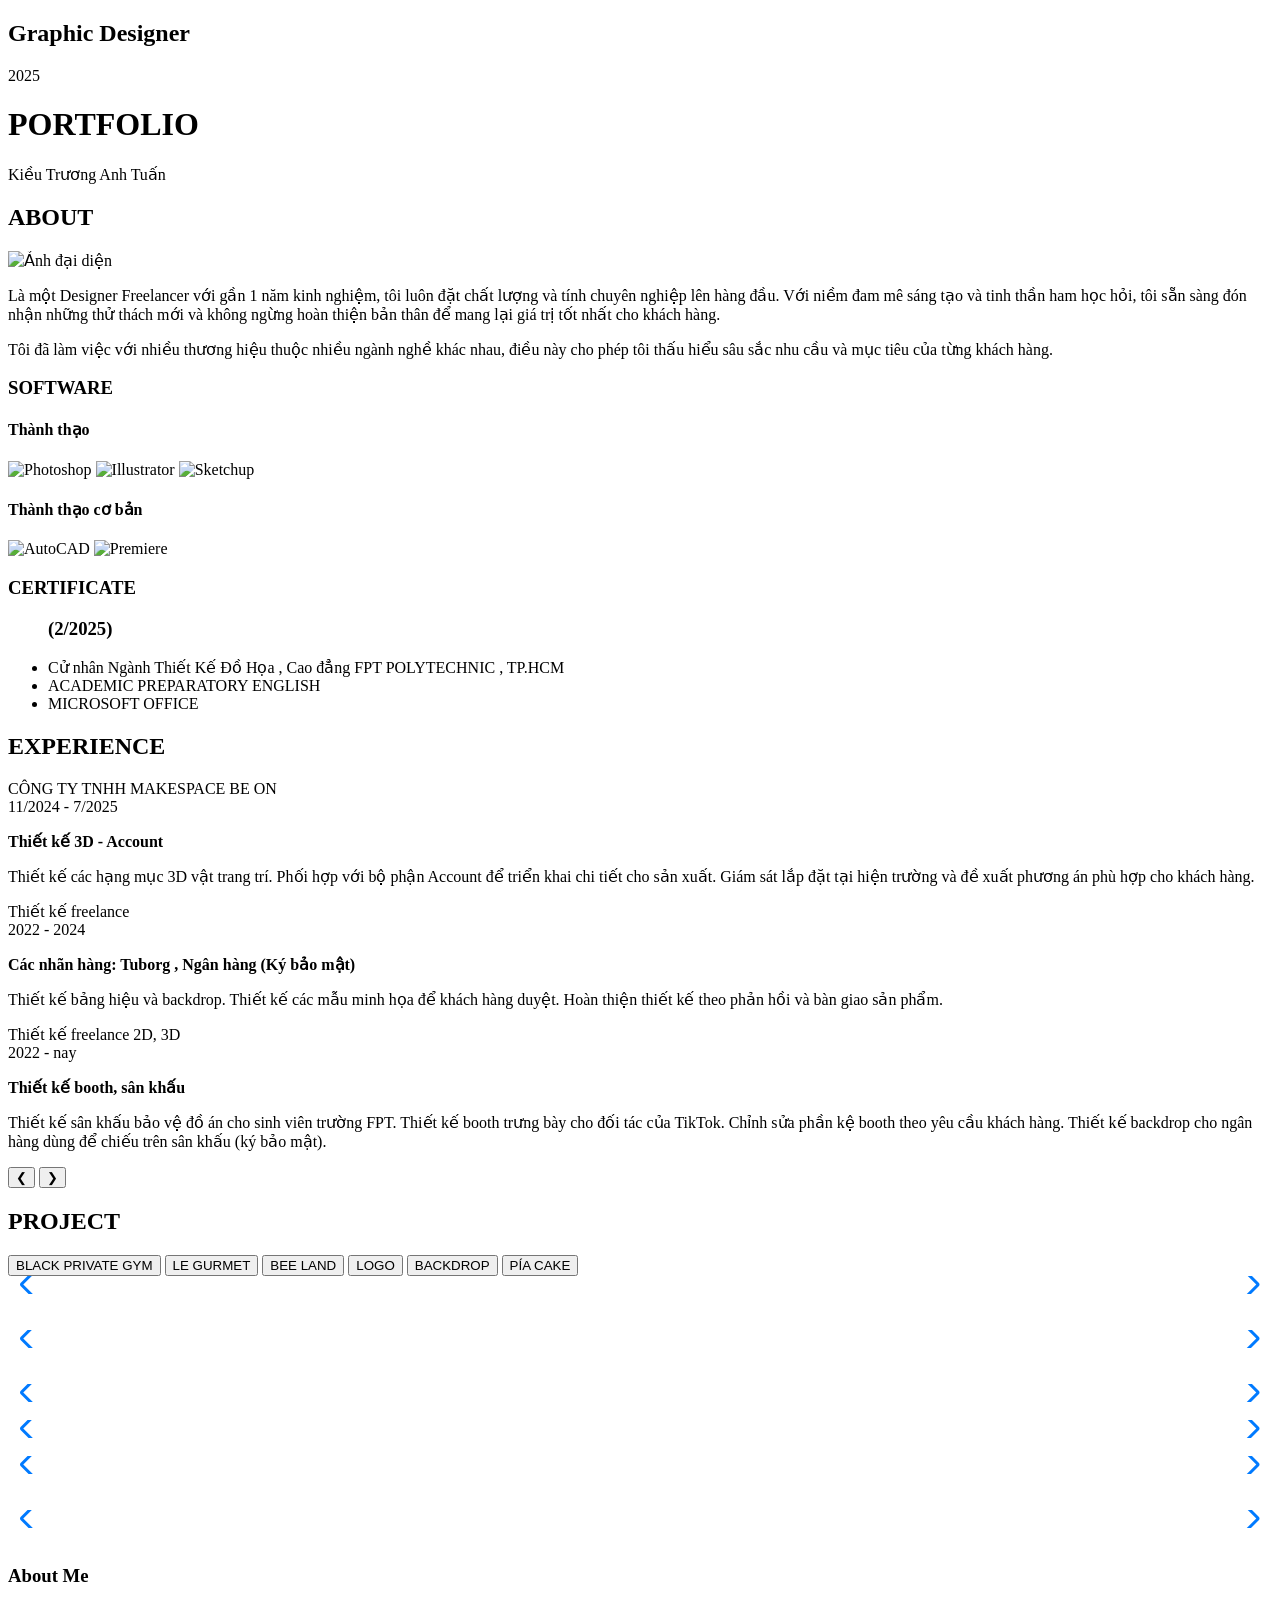
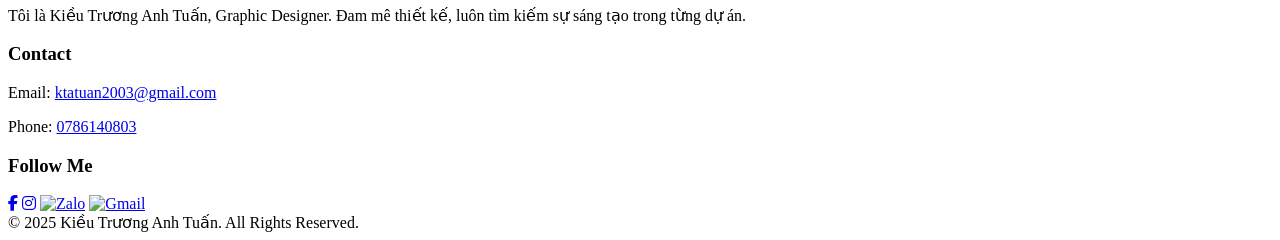
==== index.html @ 499699bc "Update and rename Porfolio.html to index.html" ====
<!doctype html>
<html lang="vi">
<head>
  <meta charset="utf-8">
  <meta name="viewport" content="width=device-width, initial-scale=1">
  <title>Portfolio — Kiều Trương Anh Tuấn</title>

  <!-- Google Fonts -->
  <link href="https://fonts.googleapis.com/css2?family=Oswald:wght@400;600;700&family=Roboto:wght@300;400;500&display=swap" rel="stylesheet">

  <!-- Swiper CSS -->
  <link rel="stylesheet" href="https://cdn.jsdelivr.net/npm/swiper@11/swiper-bundle.min.css" />

  <!-- Custom CSS -->
  <link rel="stylesheet" href="../css/style.css">
  <!--Custom Icon-->
  <link href="https://cdnjs.cloudflare.com/ajax/libs/font-awesome/6.6.0/css/all.min.css"rel="stylesheet">

</head>
<body>
  <!-- HEADER -->
  <header class="reveal">
    <div class="header-box">
      <div class="top-row">
        <h2>Graphic Designer</h2>
        <div class="year">2025</div>
      </div>
      <h1>PORTFOLIO</h1>
      <span class="author-name">Kiều Trương Anh Tuấn</span>
    </div>
  </header>

  <!-- ABOUT -->
  <section id="about" class="reveal left">
    <h2>ABOUT</h2>
    <div class="about-wrap">
      <div class="about">
        <img src="../../assets/images/about/avatar.jpg" alt="Ảnh đại diện" width="200">
      </div>
      <div class="about-text">
        <p>
          Là một Designer Freelancer với gần 1 năm kinh nghiệm, tôi luôn đặt chất lượng và tính chuyên nghiệp lên hàng đầu.
          Với niềm đam mê sáng tạo và tinh thần ham học hỏi, tôi sẵn sàng đón nhận những thử thách mới và không ngừng hoàn thiện bản thân để mang lại giá trị tốt nhất cho khách hàng.
        </p>
        <p>
          Tôi đã làm việc với nhiều thương hiệu thuộc nhiều ngành nghề khác nhau, điều này cho phép tôi thấu hiểu sâu sắc nhu cầu và mục tiêu của từng khách hàng.
        </p>

        <div class="info">
          <div>
            <h3>SOFTWARE</h3>
            <div class="info">
              <div>
                <h4>Thành thạo</h4>
                <div class="softwares">
                  <img src="../../assets/images/about/pts.jpg" alt="Photoshop">
                  <img src="../../assets/images/about/ai.jpg" alt="Illustrator">
                  <img src="../../assets/images/about/sk.jpg" alt="Sketchup">
                </div>
              </div>
              <div>
                <h4>Thành thạo cơ bản</h4>
                <div class="softwares">
                  <img src="../../assets/images/about/atc.jpg" alt="AutoCAD">
                  <img src="../../assets/images/about/pr.jpg" alt="Premiere">
                </div>
              </div>
            </div>
          </div>

          <div class="certificates">
            <h3>CERTIFICATE</h3>
            <ul>
              <h3><strong>(2/2025)</strong></h3>
              <li>Cử nhân Ngành Thiết Kế Đồ Họa , Cao đẳng FPT POLYTECHNIC , TP.HCM</li>
              <li>ACADEMIC PREPARATORY ENGLISH</li>
              <li>MICROSOFT OFFICE</li>
            </ul>
          </div>
        </div>
      </div>
    </div>
  </section>

  <!-- EXPERIENCE -->
  <section id="experience" class="reveal right">
    <h2>EXPERIENCE</h2>
    <div class="experience-container">
      <div class="experience-slider">
        <!-- Item 1 -->
        <div class="exp-item active">
          <div class="role">CÔNG TY TNHH MAKESPACE BE ON</div>
          <div class="company">11/2024 - 7/2025</div>
          <p><strong>Thiết kế 3D - Account</strong></p>
          <p>
            Thiết kế các hạng mục 3D vật trang trí. Phối hợp với bộ phận Account để triển khai chi tiết cho sản xuất.
            Giám sát lắp đặt tại hiện trường và đề xuất phương án phù hợp cho khách hàng.
          </p>
        </div>
        <!-- Item 2 -->
        <div class="exp-item">
          <div class="role">Thiết kế freelance</div>
          <div class="company">2022 - 2024</div>
          <p><strong>Các nhãn hàng: Tuborg , Ngân hàng (Ký bảo mật)</strong></p>
          <p>
            Thiết kế bảng hiệu và backdrop. Thiết kế các mẫu minh họa để khách hàng duyệt.
            Hoàn thiện thiết kế theo phản hồi và bàn giao sản phẩm.
          </p>
        </div>
        <!-- Item 3 -->
        <div class="exp-item">
          <div class="role">Thiết kế freelance 2D, 3D</div>
          <div class="company">2022 - nay</div>
          <p><strong>Thiết kế booth, sân khấu</strong></p>
          <p>
            Thiết kế sân khấu bảo vệ đồ án cho sinh viên trường FPT. Thiết kế booth trưng bày cho đối tác của TikTok.
            Chỉnh sửa phần kệ booth theo yêu cầu khách hàng. Thiết kế backdrop cho ngân hàng dùng để chiếu trên sân khấu (ký bảo mật).
          </p>
        </div>
      </div>
      <!-- Nút điều hướng -->
      <div class="exp-arrows">
        <button class="exp-arrow left" onclick="moveExp(-1)">&#10094;</button>
        <button class="exp-arrow right" onclick="moveExp(1)">&#10095;</button>
      </div>
    </div>
  </section>

  <!-- PROJECTS -->
  <section id="projects" class="projects-section">
    <h2 class="section-title">PROJECT</h2>
    <!-- Bộ lọc danh mục -->
    <div class="project-filters">
      <button class="filter-btn active" data-target="gym">BLACK PRIVATE GYM</button>
      <button class="filter-btn" data-target="res">LE GURMET</button>
      <button class="filter-btn" data-target="bee">BEE LAND</button>
      <button class="filter-btn" data-target="logo">LOGO</button>
      <button class="filter-btn" data-target="backdr">BACKDROP</button>
      <button class="filter-btn" data-target="pia">PÍA CAKE</button>
    </div>

    <!-- GYM -->
    <div id="gym" class="project-list">
      <div class="swiper mySwiper2">
        <div class="swiper-wrapper">
          <div class="swiper-slide"><img src="../../assets/images/gym/backgr.jpg" alt=""></div>
          <div class="swiper-slide"><img src="../../assets/images/gym/1.jpg" alt=""></div>
          <div class="swiper-slide"><img src="../../assets/images/gym/2.jpg" alt=""></div>
          <div class="swiper-slide"><img src="../../assets/images/gym/3.jpg" alt=""></div>
          <div class="swiper-slide"><img src="../../assets/images/gym/4.jpg" alt=""></div>
          <div class="swiper-slide"><img src="../../assets/images/gym/5.jpg" alt=""></div>
          <div class="swiper-slide"><img src="../../assets/images/gym/6.jpg" alt=""></div>
          <div class="swiper-slide"><img src="../../assets/images/gym/7.jpg" alt=""></div>
          <div class="swiper-slide"><img src="../../assets/images/gym/8.jpg" alt=""></div>
          <div class="swiper-slide"><img src="../../assets/images/gym/9.jpg" alt=""></div>
          <div class="swiper-slide"><img src="../../assets/images/gym/10.jpg" alt=""></div>
          <div class="swiper-slide"><img src="../../assets/images/gym/11.jpg" alt=""></div>
          <div class="swiper-slide"><img src="../../assets/images/gym/12.jpg" alt=""></div>
          <div class="swiper-slide"><img src="../../assets/images/gym/13.jpg" alt=""></div>
          <div class="swiper-slide"><img src="../../assets/images/gym/14.jpg" alt=""></div>
          <div class="swiper-slide"><img src="../../assets/images/gym/15.jpg" alt=""></div>
        </div>
        <div class="swiper-button-next"></div>
        <div class="swiper-button-prev"></div>
      </div>
      <div class="swiper mySwiper">
        <div class="swiper-wrapper">
          <div class="swiper-slide"><img src="../../assets/images/gym/backgr.jpg" alt=""></div>
          <div class="swiper-slide"><img src="../../assets/images/gym/1.jpg" alt=""></div>
          <div class="swiper-slide"><img src="../../assets/images/gym/2.jpg" alt=""></div>
          <div class="swiper-slide"><img src="../../assets/images/gym/3.jpg" alt=""></div>
          <div class="swiper-slide"><img src="../../assets/images/gym/4.jpg" alt=""></div>
        </div>
      </div>
    </div>

    <!-- RESTAURANT -->
    <div id="res" class="project-list">
      <!-- SLIDER MÔ TẢ -->
      <div class="restaurant-desc-wrapper">
        <div class="swiper restaurantDescSwiper">
          <div class="swiper-wrapper">
            <div class="swiper-slide img-mota"><img src="../../assets/images/restaurant/mota/mota.jpg" alt=""></div>
            <div class="swiper-slide img-logo"><img src="../../assets/images/restaurant/mota/logo.jpg" alt=""></div>
            <div class="swiper-slide img-11"><img src="../../assets/images/restaurant/mota/11.jpg" alt=""></div>
            <div class="swiper-slide img-12"><img src="../../assets/images/restaurant/mota/12.jpg" alt=""></div>
            <div class="swiper-slide img-13"><img src="../../assets/images/restaurant/mota/13.jpg" alt=""></div>
            <div class="swiper-slide img-14"><img src="../../assets/images/restaurant/mota/14.jpg" alt=""></div>
            <div class="swiper-slide img-15"><img src="../../assets/images/restaurant/mota/15.jpg" alt=""></div>
            <div class="swiper-slide img-16"><img src="../../assets/images/restaurant/mota/16.jpg" alt=""></div>
            <div class="swiper-slide img-18"><img src="../../assets/images/restaurant/mota/18.jpg" alt=""></div>
            <div class="swiper-slide"><img src="../../assets/images/restaurant/mota/19.jpg" alt=""></div>
          </div>
          <div class="swiper-pagination"></div>
        </div>
      </div>

      <div class="swiper mySwiper2">
        <div class="swiper-wrapper">
          <div class="swiper-slide"><img src="../../assets/images/restaurant/9.jpg" alt=""></div>
          <div class="swiper-slide"><img src="../../assets/images/restaurant/1.jpg" alt=""></div>
          <div class="swiper-slide"><img src="../../assets/images/restaurant/2.jpg" alt=""></div>
          <div class="swiper-slide"><img src="../../assets/images/restaurant/3.jpg" alt=""></div>
          <div class="swiper-slide"><img src="../../assets/images/restaurant/4.jpg" alt=""></div>
          <div class="swiper-slide"><img src="../../assets/images/restaurant/5.jpg" alt=""></div>
          <div class="swiper-slide"><img src="../../assets/images/restaurant/6.jpg" alt=""></div>
          <div class="swiper-slide"><img src="../../assets/images/restaurant/7.jpg" alt=""></div>
          <div class="swiper-slide"><img src="../../assets/images/restaurant/8.jpg" alt=""></div>
          <div class="swiper-slide"><img src="../../assets/images/restaurant/10.jpg" alt=""></div>
        </div>
        <div class="swiper-button-next"></div>
        <div class="swiper-button-prev"></div>
      </div>

      <div class="swiper mySwiper">
        <div class="swiper-wrapper">
          <div class="swiper-slide"><img src="../../assets/images/restaurant/9.jpg" alt=""></div>
          <div class="swiper-slide"><img src="../../assets/images/restaurant/1.jpg" alt=""></div>
          <div class="swiper-slide"><img src="../../assets/images/restaurant/2.jpg" alt=""></div>
          <div class="swiper-slide"><img src="../../assets/images/restaurant/3.jpg" alt=""></div>
          <div class="swiper-slide"><img src="../../assets/images/restaurant/4.jpg" alt=""></div>
          <div class="swiper-slide"><img src="../../assets/images/restaurant/5.jpg" alt=""></div>
          <div class="swiper-slide"><img src="../../assets/images/restaurant/6.jpg" alt=""></div>
        </div>
      </div>
    </div>

    <!-- BEE -->
    <div id="bee" class="project-list">
      <!-- SLIDER MÔ TẢ -->
      <div class="bee-desc-wrapper">
        <div class="swiper beeDescSwiper">
          <div class="swiper-wrapper">
            <div class="swiper-slide img-logo"><img src="../../assets/images/bee/logo.jpg" alt=""></div>
            <div class="swiper-slide"><img src="../../assets/images/bee/mota/1.jpg" alt=""></div>
            <div class="swiper-slide"><img src="../../assets/images/bee/mota/3.jpg" alt=""></div>
            <div class="swiper-slide"><img src="../../assets/images/bee/mota/4.jpg" alt=""></div>
            <div class="swiper-slide"><img src="../../assets/images/bee/mota/5.jpg" alt=""></div>
            <div class="swiper-slide"><img src="../../assets/images/bee/mota/6.jpg" alt=""></div>
            <div class="swiper-slide"><img src="../../assets/images/bee/mota/7.jpg" alt=""></div>
            <div class="swiper-slide"><img src="../../assets/images/bee/mota/8.jpg" alt=""></div>
            <div class="swiper-slide"><img src="../../assets/images/bee/mota/9.jpg" alt=""></div>
            <div class="swiper-slide"><img src="../../assets/images/bee/mota/10.jpg" alt=""></div>
            <div class="swiper-slide img-11"><img src="../../assets/images/bee/mota/11.jpg" alt=""></div>
            <div class="swiper-slide"><img src="../../assets/images/bee/mota/12.jpg" alt=""></div>
            <div class="swiper-slide"><img src="../../assets/images/bee/mota/13.jpg" alt=""></div>
            <div class="swiper-slide"><img src="../../assets/images/bee/mota/14.jpg" alt=""></div>
            <div class="swiper-slide"><img src="../../assets/images/bee/mota/15.jpg" alt=""></div>
          </div>
          <div class="swiper-pagination"></div>
        </div>
      </div>

      <!-- SLIDER BANNER -->
      <div class="swiper mySwiper2">
        <div class="swiper-wrapper">
          <div class="swiper-slide"><img src="../../assets/images/bee/1.jpg" alt=""></div>
          <div class="swiper-slide"><img src="../../assets/images/bee/2.jpg" alt=""></div>
          <div class="swiper-slide img-standee"><img src="../../assets/images/bee/standee.jpg" alt=""></div>
          <div class="swiper-slide"><img src="../../assets/images/bee/3.jpg" alt=""></div>
          <div class="swiper-slide"><img src="../../assets/images/bee/4.jpg" alt=""></div>
          <div class="swiper-slide"><img src="../../assets/images/bee/5.jpg" alt=""></div>
          <div class="swiper-slide img-6"><img src="../../assets/images/bee/6.jpg" alt=""></div>
          <div class="swiper-slide img-7"><img src="../../assets/images/bee/7.jpg" alt=""></div>
          <div class="swiper-slide img-8"><img src="../../assets/images/bee/8.jpg" alt=""></div>
          <div class="swiper-slide img-9"><img src="../../assets/images/bee/9.jpg" alt=""></div>
          <div class="swiper-slide img-10"><img src="../../assets/images/bee/10.jpg" alt=""></div>
          <div class="swiper-slide img-logo"><img src="../../assets/images/bee/logo.jpg" alt=""></div>
        </div>
        <div class="swiper-button-next"></div>
        <div class="swiper-button-prev"></div>
      </div>

      <div class="swiper mySwiper">
        <div class="swiper-wrapper">
          <div class="swiper-slide"><img src="../../assets/images/bee/1.jpg" alt=""></div>
          <div class="swiper-slide"><img src="../../assets/images/bee/2.jpg" alt=""></div>
          <div class="swiper-slide"><img src="../../assets/images/bee/standee.jpg" alt=""></div>
          <div class="swiper-slide"><img src="../../assets/images/bee/3.jpg" alt=""></div>
          <div class="swiper-slide"><img src="../../assets/images/bee/4.jpg" alt=""></div>
          <div class="swiper-slide"><img src="../../assets/images/bee/5.jpg" alt=""></div>
          <div class="swiper-slide"><img src="../../assets/images/bee/6.jpg" alt=""></div>
          <div class="swiper-slide"><img src="../../assets/images/bee/7.jpg" alt=""></div>
        </div>
      </div>
    </div>

    <!-- LOGO -->
    <div id="logo" class="project-list">
      <div class="swiper mySwiper2">
        <div class="swiper-wrapper">
          <div class="swiper-slide"><img src="../../assets/images/logo/logo.jpg" alt=""></div>
          <div class="swiper-slide"><img src="../../assets/images/logo/1.jpg" alt=""></div>
          <div class="swiper-slide"><img src="../../assets/images/logo/2.jpg" alt=""></div>
          <div class="swiper-slide"><img src="../../assets/images/logo/3.jpg" alt=""></div>
        </div>
        <div class="swiper-button-next"></div>
        <div class="swiper-button-prev"></div>
      </div>

      <div class="swiper mySwiper">
        <div class="swiper-wrapper">
          <div class="swiper-slide"><img src="../../assets/images/logo/logo.jpg" alt=""></div>
          <div class="swiper-slide"><img src="../../assets/images/logo/1.jpg" alt=""></div>
          <div class="swiper-slide"><img src="../../assets/images/logo/2.jpg" alt=""></div>
          <div class="swiper-slide"><img src="../../assets/images/logo/3.jpg" alt=""></div>
        </div>
      </div>
    </div>

    <!-- BACKDROP -->
    <div id="backdr" class="project-list">
      <div class="swiper mySwiper2">
        <div class="swiper-wrapper">
          <div class="swiper-slide"><img src="../../assets/images/backdrop/1.jpg" alt=""></div>
          <div class="swiper-slide"><img src="../../assets/images/backdrop/2.jpg" alt=""></div>
          <div class="swiper-slide"><img src="../../assets/images/backdrop/3.jpg" alt=""></div>
          <div class="swiper-slide"><img src="../../assets/images/backdrop/4.jpg" alt=""></div>
          <div class="swiper-slide"><img src="../../assets/images/backdrop/5.jpg" alt=""></div>
          <div class="swiper-slide"><img src="../../assets/images/backdrop/6.jpg" alt=""></div>
          <div class="swiper-slide"><img src="../../assets/images/backdrop/7.jpg" alt=""></div>
          <div class="swiper-slide"><img src="../../assets/images/backdrop/8.jpg" alt=""></div>
          <div class="swiper-slide"><img src="../../assets/images/backdrop/9.jpg" alt=""></div>
          <div class="swiper-slide"><img src="../../assets/images/backdrop/10.jpg" alt=""></div>
          <div class="swiper-slide"><img src="../../assets/images/backdrop/11.jpg" alt=""></div>
        </div>
        <div class="swiper-button-next"></div>
        <div class="swiper-button-prev"></div>
      </div>

      <div class="swiper mySwiper">
        <div class="swiper-wrapper">
          <div class="swiper-slide"><img src="../../assets/images/backdrop/1.jpg" alt=""></div>
          <div class="swiper-slide"><img src="../../assets/images/backdrop/2.jpg" alt=""></div>
          <div class="swiper-slide"><img src="../../assets/images/backdrop/3.jpg" alt=""></div>
          <div class="swiper-slide"><img src="../../assets/images/backdrop/4.jpg" alt=""></div>
          <div class="swiper-slide"><img src="../../assets/images/backdrop/5.jpg" alt=""></div>
        </div>
      </div>
    </div>

    <!-- PIA -->
<div id="pia" class="project-list">
  <!-- SLIDER MÔ TẢ -->
  <div class="pia-desc-wrapper">
    <div class="swiper beeDescSwiper">
      <div class="swiper-wrapper">
        <div class="swiper-slide img-1"><img src="../../assets/images/pia/mota/1.jpg" alt=""></div>
        <div class="swiper-slide img-6"><img src="../../assets/images/pia/mota/6.jpg" alt=""></div>
      </div>
      <div class="swiper-pagination"></div>
    </div>
  </div>

  <!-- SLIDER CHÍNH -->
  <div class="swiper mySwiper2">
    <div class="swiper-wrapper">
      <div class="swiper-slide img-1"><img src="../../assets/images/pia/1.jpg" alt=""></div>
      <div class="swiper-slide img-2"><img src="../../assets/images/pia/2.jpg" alt=""></div>
      <div class="swiper-slide img-3"><img src="../../assets/images/pia/3.jpg" alt=""></div>
      <div class="swiper-slide img-4"><img src="../../assets/images/pia/4.jpg" alt=""></div>
      <div class="swiper-slide img-7"><img src="../../assets/images/pia/7.jpg" alt=""></div>
    </div>
    <div class="swiper-button-next"></div>
    <div class="swiper-button-prev"></div>
  </div>

  <!-- SLIDER THUMBNAIL -->
  <div class="swiper mySwiper">
    <div class="swiper-wrapper">
      <div class="swiper-slide img-1"><img src="../../assets/images/pia/1.jpg" alt=""></div>
      <div class="swiper-slide img-2"><img src="../../assets/images/pia/2.jpg" alt=""></div>
      <div class="swiper-slide img-3"><img src="../../assets/images/pia/3.jpg" alt=""></div>
      <div class="swiper-slide img-4"><img src="../../assets/images/pia/4.jpg" alt=""></div>
      <div class="swiper-slide img-7"><img src="../../assets/images/pia/7.jpg" alt=""></div>

    </div>
  </div>
</div>
</section>

  <!-- ================= FOOTER ================= -->
  <footer>
    <div class="footer-container">
      <!-- Cột giới thiệu -->
      <div>
        <h3>About Me</h3>
        <p>Tôi là Kiều Trương Anh Tuấn, Graphic Designer. Đam mê thiết kế, luôn tìm kiếm sự sáng tạo trong từng dự án.</p>
      </div>
      <!-- Cột liên hệ -->
      <div>
        <h3>Contact</h3>
        <p>Email: <a href="mailto:ktatuan2003@gmail.com">ktatuan2003@gmail.com</a></p>
        <p>Phone: <a href="tel:0786140803">0786140803</a></p>
      </div>
      <!-- Cột mạng xã hội -->
      <div>
        <h3>Follow Me</h3>
      <div class="social">
      <a href="https://www.facebook.com/kieu.truong.anh.tuan" target="_blank"><i class="fab fa-facebook-f"></i></a>
      <a href="https://www.instagram.com/ktat1408/" target="_blank"><i class="fab fa-instagram"></i></a>
        <a href="https://zalo.me/0786140803" target="_blank">
          <img src="https://upload.wikimedia.org/wikipedia/commons/9/91/Icon_of_Zalo.svg" alt="Zalo" style="width:20px; height:20px;"></a>
      <a href="https://mail.google.com/mail/?view=cm&fs=1&to=ktatuan2003@gmail.com" target="_blank">
        <img src="https://upload.wikimedia.org/wikipedia/commons/7/7e/Gmail_icon_%282020%29.svg" alt="Gmail" style="width:20px; height:20px;">
</a>

</a>

      </a>
    </div>

        </div>
      </div>
    </div>
    <div class="footer-bottom">
      © 2025 Kiều Trương Anh Tuấn. All Rights Reserved.
    </div>
  </footer>

  <!-- Swiper JS -->
  <script src="https://cdn.jsdelivr.net/npm/swiper@11/swiper-bundle.min.js"></script>
  <!-- File JS -->
  <script src="../js/main.js"></script>
</body>
</html>
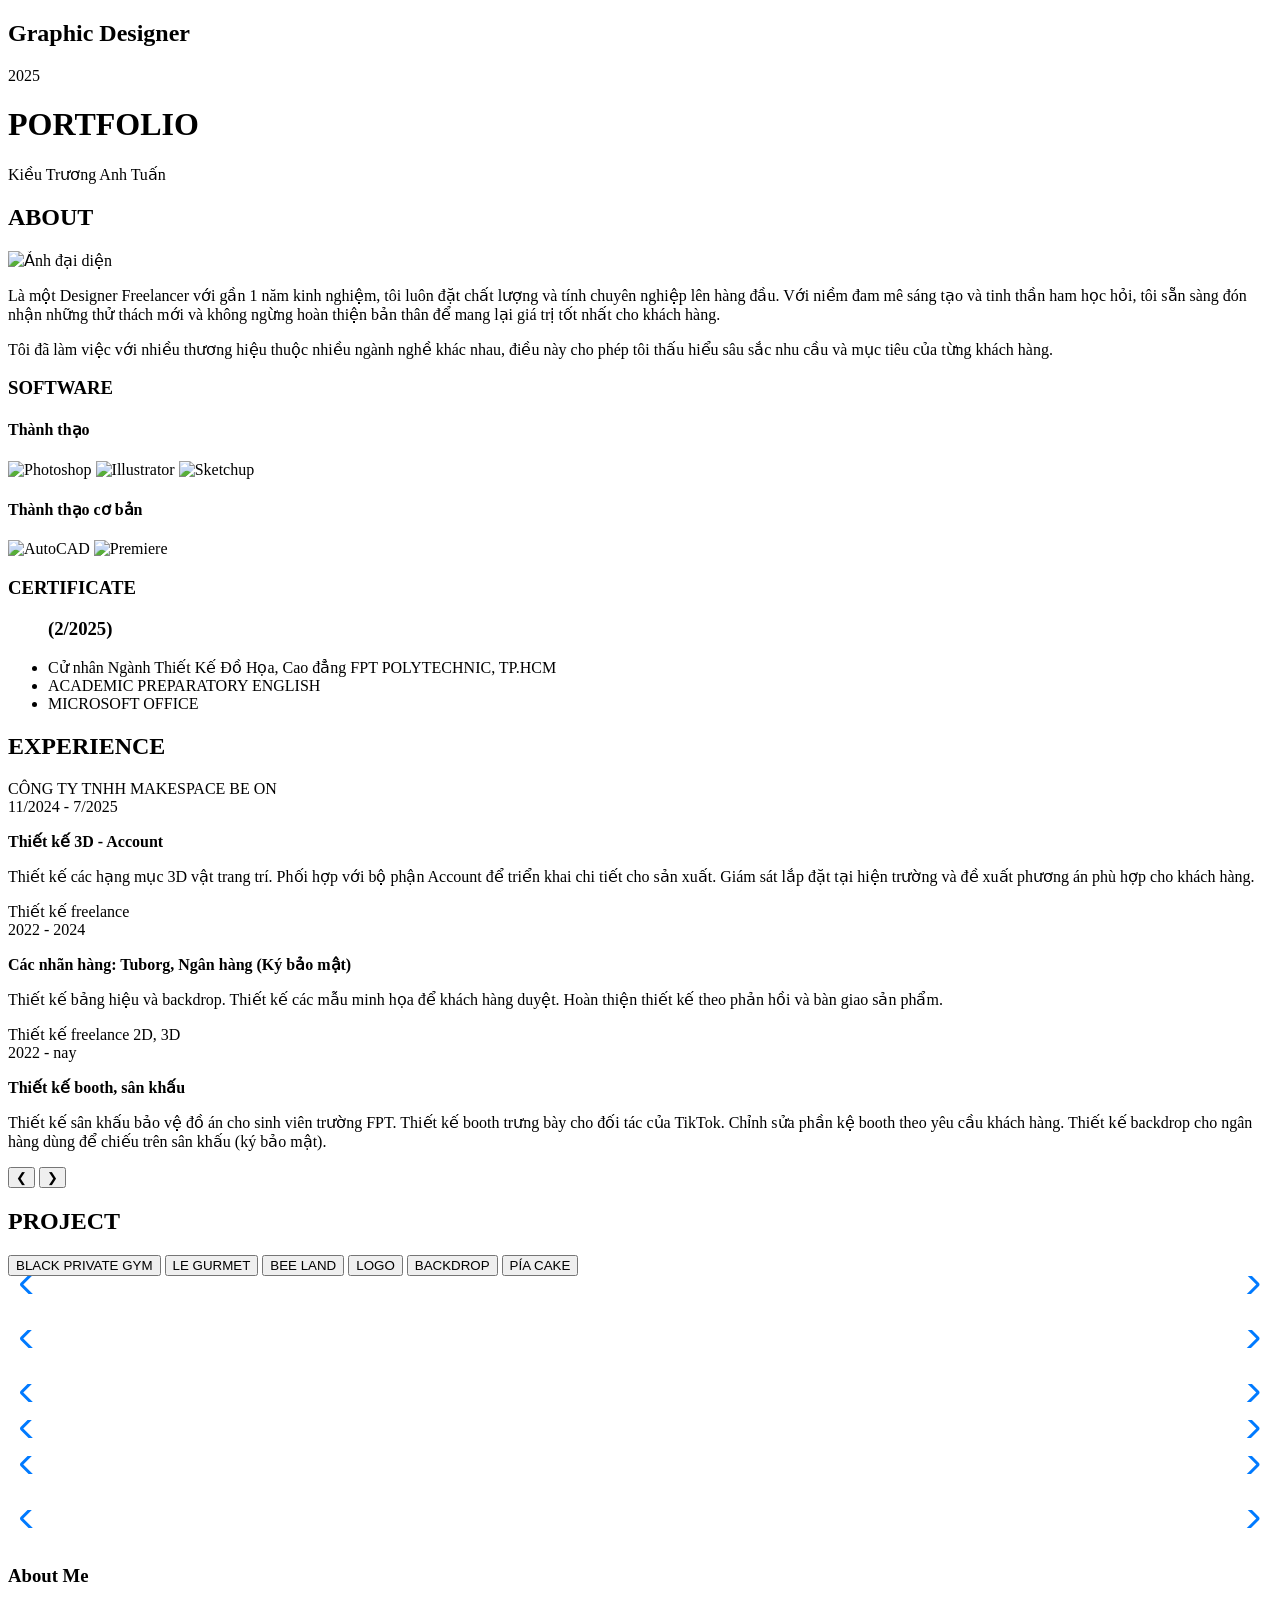
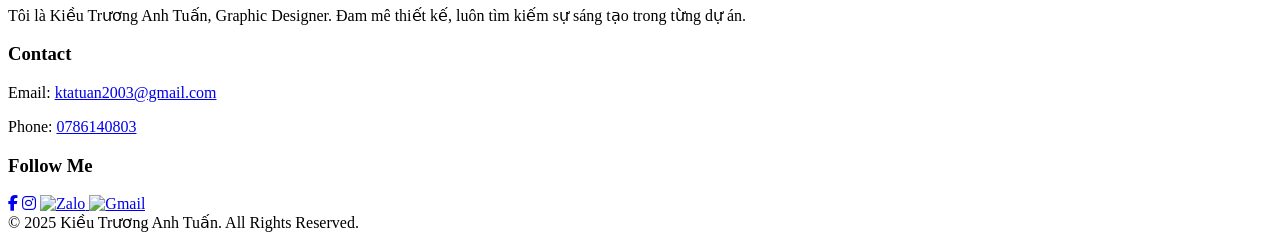
==== commit 5b03b405: "Update index.html" ====
--- a/index.html
+++ b/index.html
@@ -12,10 +12,9 @@
   <link rel="stylesheet" href="https://cdn.jsdelivr.net/npm/swiper@11/swiper-bundle.min.css" />
 
   <!-- Custom CSS -->
-  <link rel="stylesheet" href="../css/style.css">
-  <!--Custom Icon-->
-  <link href="https://cdnjs.cloudflare.com/ajax/libs/font-awesome/6.6.0/css/all.min.css"rel="stylesheet">
-
+  <link rel="stylesheet" href="/css/style.css">
+  <!-- Custom Icon -->
+  <link href="https://cdnjs.cloudflare.com/ajax/libs/font-awesome/6.6.0/css/all.min.css" rel="stylesheet">
 </head>
 <body>
   <!-- HEADER -->
@@ -35,7 +34,7 @@
     <h2>ABOUT</h2>
     <div class="about-wrap">
       <div class="about">
-        <img src="../../assets/images/about/avatar.jpg" alt="Ảnh đại diện" width="200">
+        <img src="/assets/images/about/avatar.jpg" alt="Ảnh đại diện" width="200">
       </div>
       <div class="about-text">
         <p>
@@ -53,16 +52,16 @@
               <div>
                 <h4>Thành thạo</h4>
                 <div class="softwares">
-                  <img src="../../assets/images/about/pts.jpg" alt="Photoshop">
-                  <img src="../../assets/images/about/ai.jpg" alt="Illustrator">
-                  <img src="../../assets/images/about/sk.jpg" alt="Sketchup">
+                  <img src="/assets/images/about/pts.jpg" alt="Photoshop">
+                  <img src="/assets/images/about/ai.jpg" alt="Illustrator">
+                  <img src="/assets/images/about/sk.jpg" alt="Sketchup">
                 </div>
               </div>
               <div>
                 <h4>Thành thạo cơ bản</h4>
                 <div class="softwares">
-                  <img src="../../assets/images/about/atc.jpg" alt="AutoCAD">
-                  <img src="../../assets/images/about/pr.jpg" alt="Premiere">
+                  <img src="/assets/images/about/atc.jpg" alt="AutoCAD">
+                  <img src="/assets/images/about/pr.jpg" alt="Premiere">
                 </div>
               </div>
             </div>
@@ -72,7 +71,7 @@
             <h3>CERTIFICATE</h3>
             <ul>
               <h3><strong>(2/2025)</strong></h3>
-              <li>Cử nhân Ngành Thiết Kế Đồ Họa , Cao đẳng FPT POLYTECHNIC , TP.HCM</li>
+              <li>Cử nhân Ngành Thiết Kế Đồ Họa, Cao đẳng FPT POLYTECHNIC, TP.HCM</li>
               <li>ACADEMIC PREPARATORY ENGLISH</li>
               <li>MICROSOFT OFFICE</li>
             </ul>
@@ -101,7 +100,7 @@
         <div class="exp-item">
           <div class="role">Thiết kế freelance</div>
           <div class="company">2022 - 2024</div>
-          <p><strong>Các nhãn hàng: Tuborg , Ngân hàng (Ký bảo mật)</strong></p>
+          <p><strong>Các nhãn hàng: Tuborg, Ngân hàng (Ký bảo mật)</strong></p>
           <p>
             Thiết kế bảng hiệu và backdrop. Thiết kế các mẫu minh họa để khách hàng duyệt.
             Hoàn thiện thiết kế theo phản hồi và bàn giao sản phẩm.
@@ -143,33 +142,33 @@
     <div id="gym" class="project-list">
       <div class="swiper mySwiper2">
         <div class="swiper-wrapper">
-          <div class="swiper-slide"><img src="../../assets/images/gym/backgr.jpg" alt=""></div>
-          <div class="swiper-slide"><img src="../../assets/images/gym/1.jpg" alt=""></div>
-          <div class="swiper-slide"><img src="../../assets/images/gym/2.jpg" alt=""></div>
-          <div class="swiper-slide"><img src="../../assets/images/gym/3.jpg" alt=""></div>
-          <div class="swiper-slide"><img src="../../assets/images/gym/4.jpg" alt=""></div>
-          <div class="swiper-slide"><img src="../../assets/images/gym/5.jpg" alt=""></div>
-          <div class="swiper-slide"><img src="../../assets/images/gym/6.jpg" alt=""></div>
-          <div class="swiper-slide"><img src="../../assets/images/gym/7.jpg" alt=""></div>
-          <div class="swiper-slide"><img src="../../assets/images/gym/8.jpg" alt=""></div>
-          <div class="swiper-slide"><img src="../../assets/images/gym/9.jpg" alt=""></div>
-          <div class="swiper-slide"><img src="../../assets/images/gym/10.jpg" alt=""></div>
-          <div class="swiper-slide"><img src="../../assets/images/gym/11.jpg" alt=""></div>
-          <div class="swiper-slide"><img src="../../assets/images/gym/12.jpg" alt=""></div>
-          <div class="swiper-slide"><img src="../../assets/images/gym/13.jpg" alt=""></div>
-          <div class="swiper-slide"><img src="../../assets/images/gym/14.jpg" alt=""></div>
-          <div class="swiper-slide"><img src="../../assets/images/gym/15.jpg" alt=""></div>
-        </div>
-        <div class="swiper-button-next"></div>
-        <div class="swiper-button-prev"></div>
-      </div>
-      <div class="swiper mySwiper">
-        <div class="swiper-wrapper">
-          <div class="swiper-slide"><img src="../../assets/images/gym/backgr.jpg" alt=""></div>
-          <div class="swiper-slide"><img src="../../assets/images/gym/1.jpg" alt=""></div>
-          <div class="swiper-slide"><img src="../../assets/images/gym/2.jpg" alt=""></div>
-          <div class="swiper-slide"><img src="../../assets/images/gym/3.jpg" alt=""></div>
-          <div class="swiper-slide"><img src="../../assets/images/gym/4.jpg" alt=""></div>
+          <div class="swiper-slide"><img src="/assets/images/gym/backgr.jpg" alt=""></div>
+          <div class="swiper-slide"><img src="/assets/images/gym/1.jpg" alt=""></div>
+          <div class="swiper-slide"><img src="/assets/images/gym/2.jpg" alt=""></div>
+          <div class="swiper-slide"><img src="/assets/images/gym/3.jpg" alt=""></div>
+          <div class="swiper-slide"><img src="/assets/images/gym/4.jpg" alt=""></div>
+          <div class="swiper-slide"><img src="/assets/images/gym/5.jpg" alt=""></div>
+          <div class="swiper-slide"><img src="/assets/images/gym/6.jpg" alt=""></div>
+          <div class="swiper-slide"><img src="/assets/images/gym/7.jpg" alt=""></div>
+          <div class="swiper-slide"><img src="/assets/images/gym/8.jpg" alt=""></div>
+          <div class="swiper-slide"><img src="/assets/images/gym/9.jpg" alt=""></div>
+          <div class="swiper-slide"><img src="/assets/images/gym/10.jpg" alt=""></div>
+          <div class="swiper-slide"><img src="/assets/images/gym/11.jpg" alt=""></div>
+          <div class="swiper-slide"><img src="/assets/images/gym/12.jpg" alt=""></div>
+          <div class="swiper-slide"><img src="/assets/images/gym/13.jpg" alt=""></div>
+          <div class="swiper-slide"><img src="/assets/images/gym/14.jpg" alt=""></div>
+          <div class="swiper-slide"><img src="/assets/images/gym/15.jpg" alt=""></div>
+        </div>
+        <div class="swiper-button-next"></div>
+        <div class="swiper-button-prev"></div>
+      </div>
+      <div class="swiper mySwiper">
+        <div class="swiper-wrapper">
+          <div class="swiper-slide"><img src="/assets/images/gym/backgr.jpg" alt=""></div>
+          <div class="swiper-slide"><img src="/assets/images/gym/1.jpg" alt=""></div>
+          <div class="swiper-slide"><img src="/assets/images/gym/2.jpg" alt=""></div>
+          <div class="swiper-slide"><img src="/assets/images/gym/3.jpg" alt=""></div>
+          <div class="swiper-slide"><img src="/assets/images/gym/4.jpg" alt=""></div>
         </div>
       </div>
     </div>
@@ -180,16 +179,16 @@
       <div class="restaurant-desc-wrapper">
         <div class="swiper restaurantDescSwiper">
           <div class="swiper-wrapper">
-            <div class="swiper-slide img-mota"><img src="../../assets/images/restaurant/mota/mota.jpg" alt=""></div>
-            <div class="swiper-slide img-logo"><img src="../../assets/images/restaurant/mota/logo.jpg" alt=""></div>
-            <div class="swiper-slide img-11"><img src="../../assets/images/restaurant/mota/11.jpg" alt=""></div>
-            <div class="swiper-slide img-12"><img src="../../assets/images/restaurant/mota/12.jpg" alt=""></div>
-            <div class="swiper-slide img-13"><img src="../../assets/images/restaurant/mota/13.jpg" alt=""></div>
-            <div class="swiper-slide img-14"><img src="../../assets/images/restaurant/mota/14.jpg" alt=""></div>
-            <div class="swiper-slide img-15"><img src="../../assets/images/restaurant/mota/15.jpg" alt=""></div>
-            <div class="swiper-slide img-16"><img src="../../assets/images/restaurant/mota/16.jpg" alt=""></div>
-            <div class="swiper-slide img-18"><img src="../../assets/images/restaurant/mota/18.jpg" alt=""></div>
-            <div class="swiper-slide"><img src="../../assets/images/restaurant/mota/19.jpg" alt=""></div>
+            <div class="swiper-slide img-mota"><img src="/assets/images/restaurant/mota/mota.jpg" alt=""></div>
+            <div class="swiper-slide img-logo"><img src="/assets/images/restaurant/mota/logo.jpg" alt=""></div>
+            <div class="swiper-slide img-11"><img src="/assets/images/restaurant/mota/11.jpg" alt=""></div>
+            <div class="swiper-slide img-12"><img src="/assets/images/restaurant/mota/12.jpg" alt=""></div>
+            <div class="swiper-slide img-13"><img src="/assets/images/restaurant/mota/13.jpg" alt=""></div>
+            <div class="swiper-slide img-14"><img src="/assets/images/restaurant/mota/14.jpg" alt=""></div>
+            <div class="swiper-slide img-15"><img src="/assets/images/restaurant/mota/15.jpg" alt=""></div>
+            <div class="swiper-slide img-16"><img src="/assets/images/restaurant/mota/16.jpg" alt=""></div>
+            <div class="swiper-slide img-18"><img src="/assets/images/restaurant/mota/18.jpg" alt=""></div>
+            <div class="swiper-slide"><img src="/assets/images/restaurant/mota/19.jpg" alt=""></div>
           </div>
           <div class="swiper-pagination"></div>
         </div>
@@ -197,30 +196,30 @@
 
       <div class="swiper mySwiper2">
         <div class="swiper-wrapper">
-          <div class="swiper-slide"><img src="../../assets/images/restaurant/9.jpg" alt=""></div>
-          <div class="swiper-slide"><img src="../../assets/images/restaurant/1.jpg" alt=""></div>
-          <div class="swiper-slide"><img src="../../assets/images/restaurant/2.jpg" alt=""></div>
-          <div class="swiper-slide"><img src="../../assets/images/restaurant/3.jpg" alt=""></div>
-          <div class="swiper-slide"><img src="../../assets/images/restaurant/4.jpg" alt=""></div>
-          <div class="swiper-slide"><img src="../../assets/images/restaurant/5.jpg" alt=""></div>
-          <div class="swiper-slide"><img src="../../assets/images/restaurant/6.jpg" alt=""></div>
-          <div class="swiper-slide"><img src="../../assets/images/restaurant/7.jpg" alt=""></div>
-          <div class="swiper-slide"><img src="../../assets/images/restaurant/8.jpg" alt=""></div>
-          <div class="swiper-slide"><img src="../../assets/images/restaurant/10.jpg" alt=""></div>
-        </div>
-        <div class="swiper-button-next"></div>
-        <div class="swiper-button-prev"></div>
-      </div>
-
-      <div class="swiper mySwiper">
-        <div class="swiper-wrapper">
-          <div class="swiper-slide"><img src="../../assets/images/restaurant/9.jpg" alt=""></div>
-          <div class="swiper-slide"><img src="../../assets/images/restaurant/1.jpg" alt=""></div>
-          <div class="swiper-slide"><img src="../../assets/images/restaurant/2.jpg" alt=""></div>
-          <div class="swiper-slide"><img src="../../assets/images/restaurant/3.jpg" alt=""></div>
-          <div class="swiper-slide"><img src="../../assets/images/restaurant/4.jpg" alt=""></div>
-          <div class="swiper-slide"><img src="../../assets/images/restaurant/5.jpg" alt=""></div>
-          <div class="swiper-slide"><img src="../../assets/images/restaurant/6.jpg" alt=""></div>
+          <div class="swiper-slide"><img src="/assets/images/restaurant/9.jpg" alt=""></div>
+          <div class="swiper-slide"><img src="/assets/images/restaurant/1.jpg" alt=""></div>
+          <div class="swiper-slide"><img src="/assets/images/restaurant/2.jpg" alt=""></div>
+          <div class="swiper-slide"><img src="/assets/images/restaurant/3.jpg" alt=""></div>
+          <div class="swiper-slide"><img src="/assets/images/restaurant/4.jpg" alt=""></div>
+          <div class="swiper-slide"><img src="/assets/images/restaurant/5.jpg" alt=""></div>
+          <div class="swiper-slide"><img src="/assets/images/restaurant/6.jpg" alt=""></div>
+          <div class="swiper-slide"><img src="/assets/images/restaurant/7.jpg" alt=""></div>
+          <div class="swiper-slide"><img src="/assets/images/restaurant/8.jpg" alt=""></div>
+          <div class="swiper-slide"><img src="/assets/images/restaurant/10.jpg" alt=""></div>
+        </div>
+        <div class="swiper-button-next"></div>
+        <div class="swiper-button-prev"></div>
+      </div>
+
+      <div class="swiper mySwiper">
+        <div class="swiper-wrapper">
+          <div class="swiper-slide"><img src="/assets/images/restaurant/9.jpg" alt=""></div>
+          <div class="swiper-slide"><img src="/assets/images/restaurant/1.jpg" alt=""></div>
+          <div class="swiper-slide"><img src="/assets/images/restaurant/2.jpg" alt=""></div>
+          <div class="swiper-slide"><img src="/assets/images/restaurant/3.jpg" alt=""></div>
+          <div class="swiper-slide"><img src="/assets/images/restaurant/4.jpg" alt=""></div>
+          <div class="swiper-slide"><img src="/assets/images/restaurant/5.jpg" alt=""></div>
+          <div class="swiper-slide"><img src="/assets/images/restaurant/6.jpg" alt=""></div>
         </div>
       </div>
     </div>
@@ -231,21 +230,21 @@
       <div class="bee-desc-wrapper">
         <div class="swiper beeDescSwiper">
           <div class="swiper-wrapper">
-            <div class="swiper-slide img-logo"><img src="../../assets/images/bee/logo.jpg" alt=""></div>
-            <div class="swiper-slide"><img src="../../assets/images/bee/mota/1.jpg" alt=""></div>
-            <div class="swiper-slide"><img src="../../assets/images/bee/mota/3.jpg" alt=""></div>
-            <div class="swiper-slide"><img src="../../assets/images/bee/mota/4.jpg" alt=""></div>
-            <div class="swiper-slide"><img src="../../assets/images/bee/mota/5.jpg" alt=""></div>
-            <div class="swiper-slide"><img src="../../assets/images/bee/mota/6.jpg" alt=""></div>
-            <div class="swiper-slide"><img src="../../assets/images/bee/mota/7.jpg" alt=""></div>
-            <div class="swiper-slide"><img src="../../assets/images/bee/mota/8.jpg" alt=""></div>
-            <div class="swiper-slide"><img src="../../assets/images/bee/mota/9.jpg" alt=""></div>
-            <div class="swiper-slide"><img src="../../assets/images/bee/mota/10.jpg" alt=""></div>
-            <div class="swiper-slide img-11"><img src="../../assets/images/bee/mota/11.jpg" alt=""></div>
-            <div class="swiper-slide"><img src="../../assets/images/bee/mota/12.jpg" alt=""></div>
-            <div class="swiper-slide"><img src="../../assets/images/bee/mota/13.jpg" alt=""></div>
-            <div class="swiper-slide"><img src="../../assets/images/bee/mota/14.jpg" alt=""></div>
-            <div class="swiper-slide"><img src="../../assets/images/bee/mota/15.jpg" alt=""></div>
+            <div class="swiper-slide img-logo"><img src="/assets/images/bee/logo.jpg" alt=""></div>
+            <div class="swiper-slide"><img src="/assets/images/bee/mota/1.jpg" alt=""></div>
+            <div class="swiper-slide"><img src="/assets/images/bee/mota/3.jpg" alt=""></div>
+            <div class="swiper-slide"><img src="/assets/images/bee/mota/4.jpg" alt=""></div>
+            <div class="swiper-slide"><img src="/assets/images/bee/mota/5.jpg" alt=""></div>
+            <div class="swiper-slide"><img src="/assets/images/bee/mota/6.jpg" alt=""></div>
+            <div class="swiper-slide"><img src="/assets/images/bee/mota/7.jpg" alt=""></div>
+            <div class="swiper-slide"><img src="/assets/images/bee/mota/8.jpg" alt=""></div>
+            <div class="swiper-slide"><img src="/assets/images/bee/mota/9.jpg" alt=""></div>
+            <div class="swiper-slide"><img src="/assets/images/bee/mota/10.jpg" alt=""></div>
+            <div class="swiper-slide img-11"><img src="/assets/images/bee/mota/11.jpg" alt=""></div>
+            <div class="swiper-slide"><img src="/assets/images/bee/mota/12.jpg" alt=""></div>
+            <div class="swiper-slide"><img src="/assets/images/bee/mota/13.jpg" alt=""></div>
+            <div class="swiper-slide"><img src="/assets/images/bee/mota/14.jpg" alt=""></div>
+            <div class="swiper-slide"><img src="/assets/images/bee/mota/15.jpg" alt=""></div>
           </div>
           <div class="swiper-pagination"></div>
         </div>
@@ -254,33 +253,33 @@
       <!-- SLIDER BANNER -->
       <div class="swiper mySwiper2">
         <div class="swiper-wrapper">
-          <div class="swiper-slide"><img src="../../assets/images/bee/1.jpg" alt=""></div>
-          <div class="swiper-slide"><img src="../../assets/images/bee/2.jpg" alt=""></div>
-          <div class="swiper-slide img-standee"><img src="../../assets/images/bee/standee.jpg" alt=""></div>
-          <div class="swiper-slide"><img src="../../assets/images/bee/3.jpg" alt=""></div>
-          <div class="swiper-slide"><img src="../../assets/images/bee/4.jpg" alt=""></div>
-          <div class="swiper-slide"><img src="../../assets/images/bee/5.jpg" alt=""></div>
-          <div class="swiper-slide img-6"><img src="../../assets/images/bee/6.jpg" alt=""></div>
-          <div class="swiper-slide img-7"><img src="../../assets/images/bee/7.jpg" alt=""></div>
-          <div class="swiper-slide img-8"><img src="../../assets/images/bee/8.jpg" alt=""></div>
-          <div class="swiper-slide img-9"><img src="../../assets/images/bee/9.jpg" alt=""></div>
-          <div class="swiper-slide img-10"><img src="../../assets/images/bee/10.jpg" alt=""></div>
-          <div class="swiper-slide img-logo"><img src="../../assets/images/bee/logo.jpg" alt=""></div>
-        </div>
-        <div class="swiper-button-next"></div>
-        <div class="swiper-button-prev"></div>
-      </div>
-
-      <div class="swiper mySwiper">
-        <div class="swiper-wrapper">
-          <div class="swiper-slide"><img src="../../assets/images/bee/1.jpg" alt=""></div>
-          <div class="swiper-slide"><img src="../../assets/images/bee/2.jpg" alt=""></div>
-          <div class="swiper-slide"><img src="../../assets/images/bee/standee.jpg" alt=""></div>
-          <div class="swiper-slide"><img src="../../assets/images/bee/3.jpg" alt=""></div>
-          <div class="swiper-slide"><img src="../../assets/images/bee/4.jpg" alt=""></div>
-          <div class="swiper-slide"><img src="../../assets/images/bee/5.jpg" alt=""></div>
-          <div class="swiper-slide"><img src="../../assets/images/bee/6.jpg" alt=""></div>
-          <div class="swiper-slide"><img src="../../assets/images/bee/7.jpg" alt=""></div>
+          <div class="swiper-slide"><img src="/assets/images/bee/1.jpg" alt=""></div>
+          <div class="swiper-slide"><img src="/assets/images/bee/2.jpg" alt=""></div>
+          <div class="swiper-slide img-standee"><img src="/assets/images/bee/standee.jpg" alt=""></div>
+          <div class="swiper-slide"><img src="/assets/images/bee/3.jpg" alt=""></div>
+          <div class="swiper-slide"><img src="/assets/images/bee/4.jpg" alt=""></div>
+          <div class="swiper-slide"><img src="/assets/images/bee/5.jpg" alt=""></div>
+          <div class="swiper-slide img-6"><img src="/assets/images/bee/6.jpg" alt=""></div>
+          <div class="swiper-slide img-7"><img src="/assets/images/bee/7.jpg" alt=""></div>
+          <div class="swiper-slide img-8"><img src="/assets/images/bee/8.jpg" alt=""></div>
+          <div class="swiper-slide img-9"><img src="/assets/images/bee/9.jpg" alt=""></div>
+          <div class="swiper-slide img-10"><img src="/assets/images/bee/10.jpg" alt=""></div>
+          <div class="swiper-slide img-logo"><img src="/assets/images/bee/logo.jpg" alt=""></div>
+        </div>
+        <div class="swiper-button-next"></div>
+        <div class="swiper-button-prev"></div>
+      </div>
+
+      <div class="swiper mySwiper">
+        <div class="swiper-wrapper">
+          <div class="swiper-slide"><img src="/assets/images/bee/1.jpg" alt=""></div>
+          <div class="swiper-slide"><img src="/assets/images/bee/2.jpg" alt=""></div>
+          <div class="swiper-slide"><img src="/assets/images/bee/standee.jpg" alt=""></div>
+          <div class="swiper-slide"><img src="/assets/images/bee/3.jpg" alt=""></div>
+          <div class="swiper-slide"><img src="/assets/images/bee/4.jpg" alt=""></div>
+          <div class="swiper-slide"><img src="/assets/images/bee/5.jpg" alt=""></div>
+          <div class="swiper-slide"><img src="/assets/images/bee/6.jpg" alt=""></div>
+          <div class="swiper-slide"><img src="/assets/images/bee/7.jpg" alt=""></div>
         </div>
       </div>
     </div>
@@ -289,21 +288,21 @@
     <div id="logo" class="project-list">
       <div class="swiper mySwiper2">
         <div class="swiper-wrapper">
-          <div class="swiper-slide"><img src="../../assets/images/logo/logo.jpg" alt=""></div>
-          <div class="swiper-slide"><img src="../../assets/images/logo/1.jpg" alt=""></div>
-          <div class="swiper-slide"><img src="../../assets/images/logo/2.jpg" alt=""></div>
-          <div class="swiper-slide"><img src="../../assets/images/logo/3.jpg" alt=""></div>
-        </div>
-        <div class="swiper-button-next"></div>
-        <div class="swiper-button-prev"></div>
-      </div>
-
-      <div class="swiper mySwiper">
-        <div class="swiper-wrapper">
-          <div class="swiper-slide"><img src="../../assets/images/logo/logo.jpg" alt=""></div>
-          <div class="swiper-slide"><img src="../../assets/images/logo/1.jpg" alt=""></div>
-          <div class="swiper-slide"><img src="../../assets/images/logo/2.jpg" alt=""></div>
-          <div class="swiper-slide"><img src="../../assets/images/logo/3.jpg" alt=""></div>
+          <div class="swiper-slide"><img src="/assets/images/logo/logo.jpg" alt=""></div>
+          <div class="swiper-slide"><img src="/assets/images/logo/1.jpg" alt=""></div>
+          <div class="swiper-slide"><img src="/assets/images/logo/2.jpg" alt=""></div>
+          <div class="swiper-slide"><img src="/assets/images/logo/3.jpg" alt=""></div>
+        </div>
+        <div class="swiper-button-next"></div>
+        <div class="swiper-button-prev"></div>
+      </div>
+
+      <div class="swiper mySwiper">
+        <div class="swiper-wrapper">
+          <div class="swiper-slide"><img src="/assets/images/logo/logo.jpg" alt=""></div>
+          <div class="swiper-slide"><img src="/assets/images/logo/1.jpg" alt=""></div>
+          <div class="swiper-slide"><img src="/assets/images/logo/2.jpg" alt=""></div>
+          <div class="swiper-slide"><img src="/assets/images/logo/3.jpg" alt=""></div>
         </div>
       </div>
     </div>
@@ -312,72 +311,71 @@
     <div id="backdr" class="project-list">
       <div class="swiper mySwiper2">
         <div class="swiper-wrapper">
-          <div class="swiper-slide"><img src="../../assets/images/backdrop/1.jpg" alt=""></div>
-          <div class="swiper-slide"><img src="../../assets/images/backdrop/2.jpg" alt=""></div>
-          <div class="swiper-slide"><img src="../../assets/images/backdrop/3.jpg" alt=""></div>
-          <div class="swiper-slide"><img src="../../assets/images/backdrop/4.jpg" alt=""></div>
-          <div class="swiper-slide"><img src="../../assets/images/backdrop/5.jpg" alt=""></div>
-          <div class="swiper-slide"><img src="../../assets/images/backdrop/6.jpg" alt=""></div>
-          <div class="swiper-slide"><img src="../../assets/images/backdrop/7.jpg" alt=""></div>
-          <div class="swiper-slide"><img src="../../assets/images/backdrop/8.jpg" alt=""></div>
-          <div class="swiper-slide"><img src="../../assets/images/backdrop/9.jpg" alt=""></div>
-          <div class="swiper-slide"><img src="../../assets/images/backdrop/10.jpg" alt=""></div>
-          <div class="swiper-slide"><img src="../../assets/images/backdrop/11.jpg" alt=""></div>
-        </div>
-        <div class="swiper-button-next"></div>
-        <div class="swiper-button-prev"></div>
-      </div>
-
-      <div class="swiper mySwiper">
-        <div class="swiper-wrapper">
-          <div class="swiper-slide"><img src="../../assets/images/backdrop/1.jpg" alt=""></div>
-          <div class="swiper-slide"><img src="../../assets/images/backdrop/2.jpg" alt=""></div>
-          <div class="swiper-slide"><img src="../../assets/images/backdrop/3.jpg" alt=""></div>
-          <div class="swiper-slide"><img src="../../assets/images/backdrop/4.jpg" alt=""></div>
-          <div class="swiper-slide"><img src="../../assets/images/backdrop/5.jpg" alt=""></div>
+          <div class="swiper-slide"><img src="/assets/images/backdrop/1.jpg" alt=""></div>
+          <div class="swiper-slide"><img src="/assets/images/backdrop/2.jpg" alt=""></div>
+          <div class="swiper-slide"><img src="/assets/images/backdrop/3.jpg" alt=""></div>
+          <div class="swiper-slide"><img src="/assets/images/backdrop/4.jpg" alt=""></div>
+          <div class="swiper-slide"><img src="/assets/images/backdrop/5.jpg" alt=""></div>
+          <div class="swiper-slide"><img src="/assets/images/backdrop/6.jpg" alt=""></div>
+          <div class="swiper-slide"><img src="/assets/images/backdrop/7.jpg" alt=""></div>
+          <div class="swiper-slide"><img src="/assets/images/backdrop/8.jpg" alt=""></div>
+          <div class="swiper-slide"><img src="/assets/images/backdrop/9.jpg" alt=""></div>
+          <div class="swiper-slide"><img src="/assets/images/backdrop/10.jpg" alt=""></div>
+          <div class="swiper-slide"><img src="/assets/images/backdrop/11.jpg" alt=""></div>
+        </div>
+        <div class="swiper-button-next"></div>
+        <div class="swiper-button-prev"></div>
+      </div>
+
+      <div class="swiper mySwiper">
+        <div class="swiper-wrapper">
+          <div class="swiper-slide"><img src="/assets/images/backdrop/1.jpg" alt=""></div>
+          <div class="swiper-slide"><img src="/assets/images/backdrop/2.jpg" alt=""></div>
+          <div class="swiper-slide"><img src="/assets/images/backdrop/3.jpg" alt=""></div>
+          <div class="swiper-slide"><img src="/assets/images/backdrop/4.jpg" alt=""></div>
+          <div class="swiper-slide"><img src="/assets/images/backdrop/5.jpg" alt=""></div>
         </div>
       </div>
     </div>
 
     <!-- PIA -->
-<div id="pia" class="project-list">
-  <!-- SLIDER MÔ TẢ -->
-  <div class="pia-desc-wrapper">
-    <div class="swiper beeDescSwiper">
-      <div class="swiper-wrapper">
-        <div class="swiper-slide img-1"><img src="../../assets/images/pia/mota/1.jpg" alt=""></div>
-        <div class="swiper-slide img-6"><img src="../../assets/images/pia/mota/6.jpg" alt=""></div>
-      </div>
-      <div class="swiper-pagination"></div>
-    </div>
-  </div>
-
-  <!-- SLIDER CHÍNH -->
-  <div class="swiper mySwiper2">
-    <div class="swiper-wrapper">
-      <div class="swiper-slide img-1"><img src="../../assets/images/pia/1.jpg" alt=""></div>
-      <div class="swiper-slide img-2"><img src="../../assets/images/pia/2.jpg" alt=""></div>
-      <div class="swiper-slide img-3"><img src="../../assets/images/pia/3.jpg" alt=""></div>
-      <div class="swiper-slide img-4"><img src="../../assets/images/pia/4.jpg" alt=""></div>
-      <div class="swiper-slide img-7"><img src="../../assets/images/pia/7.jpg" alt=""></div>
-    </div>
-    <div class="swiper-button-next"></div>
-    <div class="swiper-button-prev"></div>
-  </div>
-
-  <!-- SLIDER THUMBNAIL -->
-  <div class="swiper mySwiper">
-    <div class="swiper-wrapper">
-      <div class="swiper-slide img-1"><img src="../../assets/images/pia/1.jpg" alt=""></div>
-      <div class="swiper-slide img-2"><img src="../../assets/images/pia/2.jpg" alt=""></div>
-      <div class="swiper-slide img-3"><img src="../../assets/images/pia/3.jpg" alt=""></div>
-      <div class="swiper-slide img-4"><img src="../../assets/images/pia/4.jpg" alt=""></div>
-      <div class="swiper-slide img-7"><img src="../../assets/images/pia/7.jpg" alt=""></div>
-
-    </div>
-  </div>
-</div>
-</section>
+    <div id="pia" class="project-list">
+      <!-- SLIDER MÔ TẢ -->
+      <div class="pia-desc-wrapper">
+        <div class="swiper beeDescSwiper">
+          <div class="swiper-wrapper">
+            <div class="swiper-slide img-1"><img src="/assets/images/pia/mota/1.jpg" alt=""></div>
+            <div class="swiper-slide img-6"><img src="/assets/images/pia/mota/6.jpg" alt=""></div>
+          </div>
+          <div class="swiper-pagination"></div>
+        </div>
+      </div>
+
+      <!-- SLIDER CHÍNH -->
+      <div class="swiper mySwiper2">
+        <div class="swiper-wrapper">
+          <div class="swiper-slide img-1"><img src="/assets/images/pia/1.jpg" alt=""></div>
+          <div class="swiper-slide img-2"><img src="/assets/images/pia/2.jpg" alt=""></div>
+          <div class="swiper-slide img-3"><img src="/assets/images/pia/3.jpg" alt=""></div>
+          <div class="swiper-slide img-4"><img src="/assets/images/pia/4.jpg" alt=""></div>
+          <div class="swiper-slide img-7"><img src="/assets/images/pia/7.jpg" alt=""></div>
+        </div>
+        <div class="swiper-button-next"></div>
+        <div class="swiper-button-prev"></div>
+      </div>
+
+      <!-- SLIDER THUMBNAIL -->
+      <div class="swiper mySwiper">
+        <div class="swiper-wrapper">
+          <div class="swiper-slide img-1"><img src="/assets/images/pia/1.jpg" alt=""></div>
+          <div class="swiper-slide img-2"><img src="/assets/images/pia/2.jpg" alt=""></div>
+          <div class="swiper-slide img-3"><img src="/assets/images/pia/3.jpg" alt=""></div>
+          <div class="swiper-slide img-4"><img src="/assets/images/pia/4.jpg" alt=""></div>
+          <div class="swiper-slide img-7"><img src="/assets/images/pia/7.jpg" alt=""></div>
+        </div>
+      </div>
+    </div>
+  </section>
 
   <!-- ================= FOOTER ================= -->
   <footer>
@@ -396,20 +394,15 @@
       <!-- Cột mạng xã hội -->
       <div>
         <h3>Follow Me</h3>
-      <div class="social">
-      <a href="https://www.facebook.com/kieu.truong.anh.tuan" target="_blank"><i class="fab fa-facebook-f"></i></a>
-      <a href="https://www.instagram.com/ktat1408/" target="_blank"><i class="fab fa-instagram"></i></a>
-        <a href="https://zalo.me/0786140803" target="_blank">
-          <img src="https://upload.wikimedia.org/wikipedia/commons/9/91/Icon_of_Zalo.svg" alt="Zalo" style="width:20px; height:20px;"></a>
-      <a href="https://mail.google.com/mail/?view=cm&fs=1&to=ktatuan2003@gmail.com" target="_blank">
-        <img src="https://upload.wikimedia.org/wikipedia/commons/7/7e/Gmail_icon_%282020%29.svg" alt="Gmail" style="width:20px; height:20px;">
-</a>
-
-</a>
-
-      </a>
-    </div>
-
+        <div class="social">
+          <a href="https://www.facebook.com/kieu.truong.anh.tuan" target="_blank"><i class="fab fa-facebook-f"></i></a>
+          <a href="https://www.instagram.com/ktat1408/" target="_blank"><i class="fab fa-instagram"></i></a>
+          <a href="https://zalo.me/0786140803" target="_blank">
+            <img src="https://upload.wikimedia.org/wikipedia/commons/9/91/Icon_of_Zalo.svg" alt="Zalo" style="width:20px; height:20px;">
+          </a>
+          <a href="https://mail.google.com/mail/?view=cm&fs=1&to=ktatuan2003@gmail.com" target="_blank">
+            <img src="https://upload.wikimedia.org/wikipedia/commons/7/7e/Gmail_icon_%282020%29.svg" alt="Gmail" style="width:20px; height:20px;">
+          </a>
         </div>
       </div>
     </div>
@@ -421,6 +414,6 @@
   <!-- Swiper JS -->
   <script src="https://cdn.jsdelivr.net/npm/swiper@11/swiper-bundle.min.js"></script>
   <!-- File JS -->
-  <script src="../js/main.js"></script>
+  <script src="/js/main.js"></script>
 </body>
 </html>
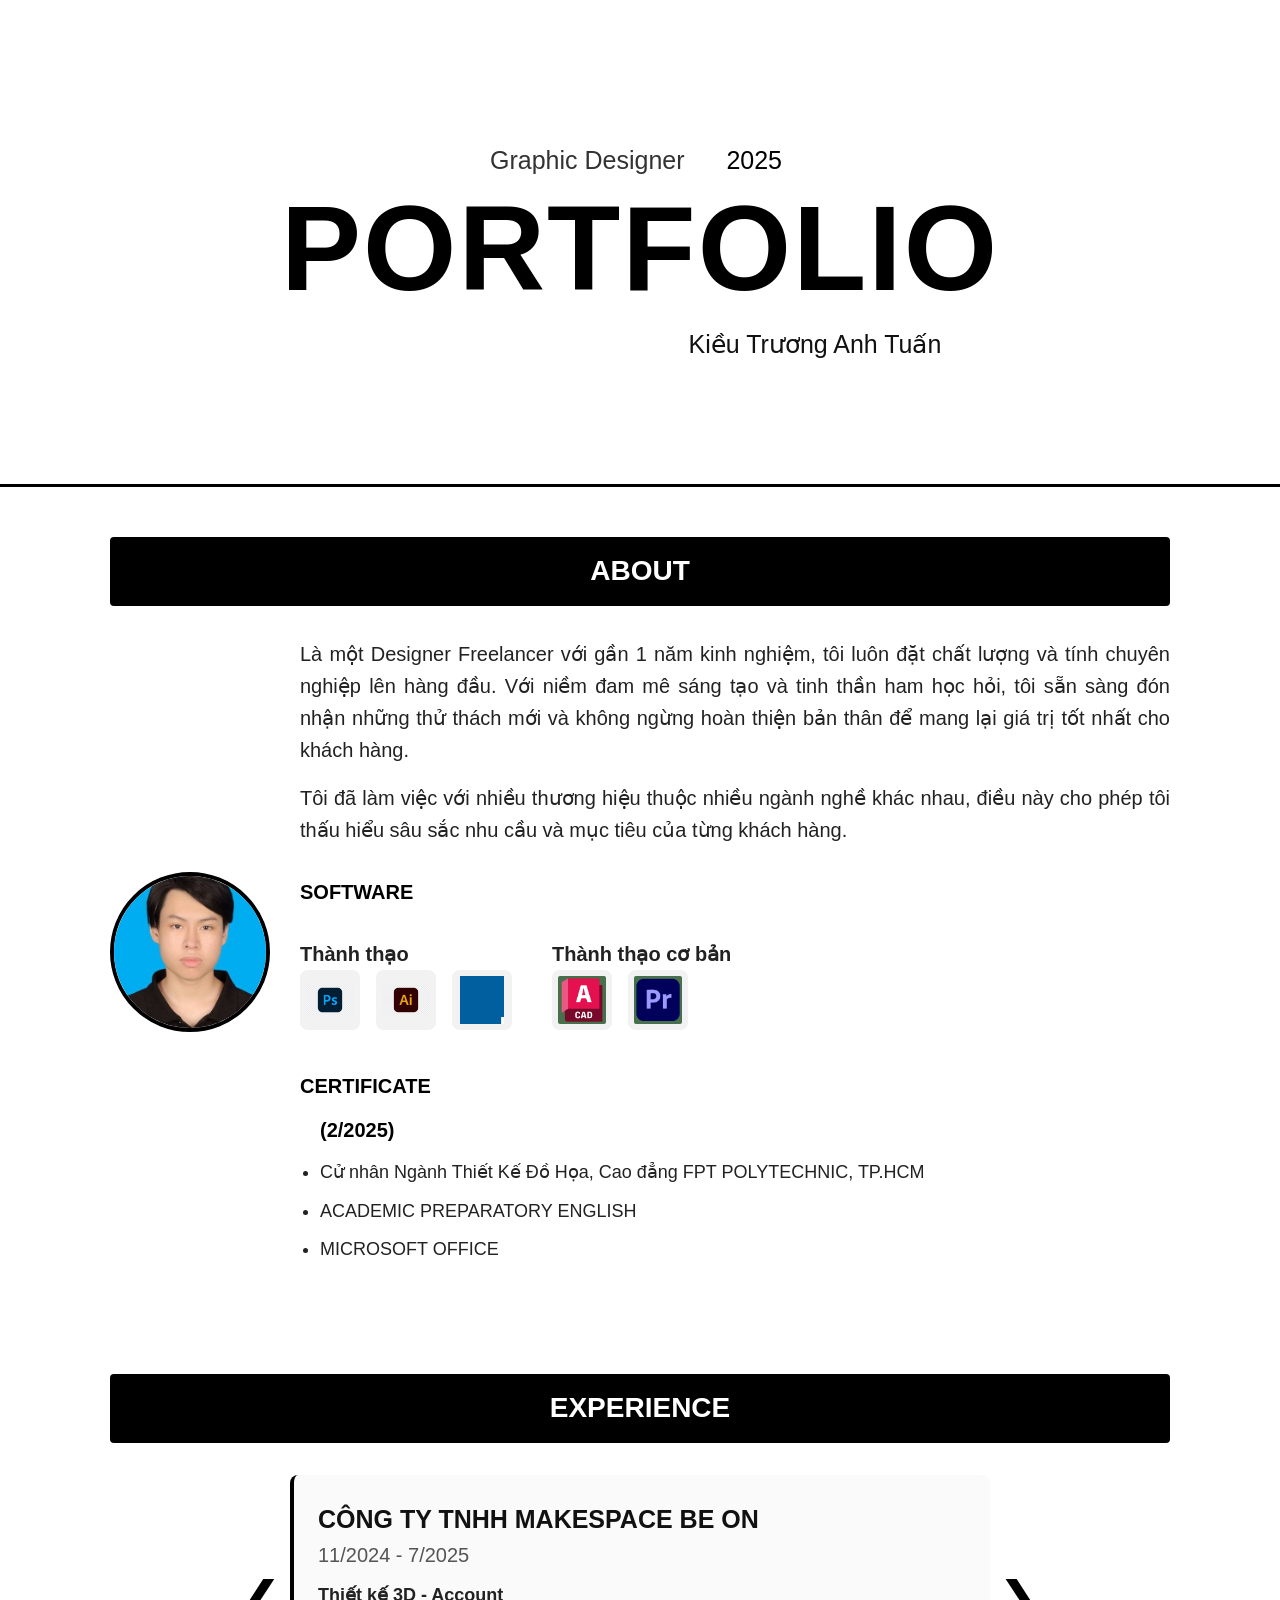
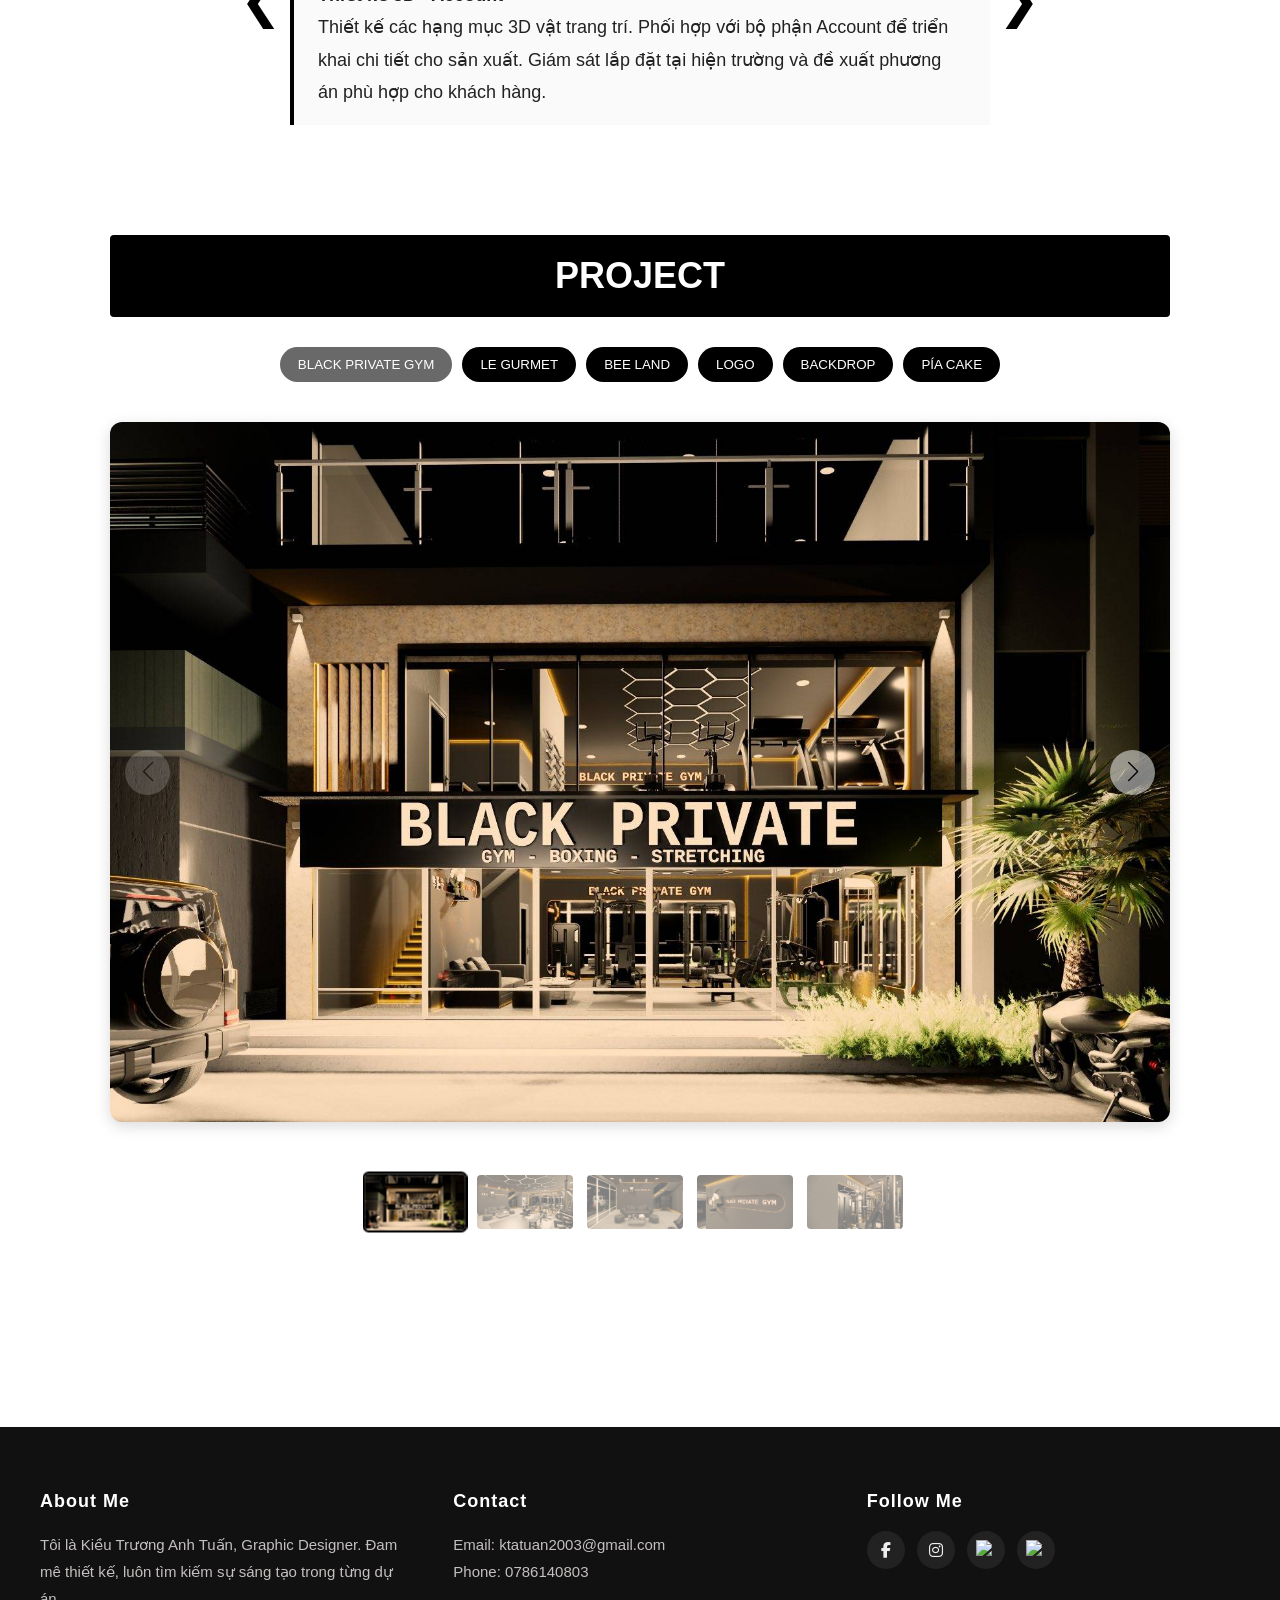
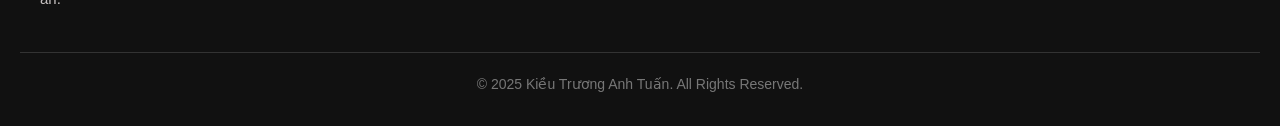
==== commit 296e936f: "Update index.html" ====
--- a/index.html
+++ b/index.html
@@ -12,7 +12,8 @@
   <link rel="stylesheet" href="https://cdn.jsdelivr.net/npm/swiper@11/swiper-bundle.min.css" />
 
   <!-- Custom CSS -->
-  <link rel="stylesheet" href="/css/style.css">
+  <link rel="stylesheet" href="style.css">
+
   <!-- Custom Icon -->
   <link href="https://cdnjs.cloudflare.com/ajax/libs/font-awesome/6.6.0/css/all.min.css" rel="stylesheet">
 </head>
@@ -34,7 +35,7 @@
     <h2>ABOUT</h2>
     <div class="about-wrap">
       <div class="about">
-        <img src="/assets/images/about/avatar.jpg" alt="Ảnh đại diện" width="200">
+        <img src="assets_compressed/assets/images/about/avatar.jpg" alt="Ảnh đại diện" width="200">
       </div>
       <div class="about-text">
         <p>
@@ -52,16 +53,16 @@
               <div>
                 <h4>Thành thạo</h4>
                 <div class="softwares">
-                  <img src="/assets/images/about/pts.jpg" alt="Photoshop">
-                  <img src="/assets/images/about/ai.jpg" alt="Illustrator">
-                  <img src="/assets/images/about/sk.jpg" alt="Sketchup">
+                  <img src="assets_compressed/assets/images/about/pts.jpg" alt="Photoshop">
+                  <img src="assets_compressed/assets/images/about/ai.jpg" alt="Illustrator">
+                  <img src="assets_compressed/assets/images/about/sk.jpg" alt="Sketchup">
                 </div>
               </div>
               <div>
                 <h4>Thành thạo cơ bản</h4>
                 <div class="softwares">
-                  <img src="/assets/images/about/atc.jpg" alt="AutoCAD">
-                  <img src="/assets/images/about/pr.jpg" alt="Premiere">
+                  <img src="assets_compressed/assets/images/about/atc.jpg" alt="AutoCAD">
+                  <img src="assets_compressed/assets/images/about/pr.jpg" alt="Premiere">
                 </div>
               </div>
             </div>
@@ -142,239 +143,38 @@
     <div id="gym" class="project-list">
       <div class="swiper mySwiper2">
         <div class="swiper-wrapper">
-          <div class="swiper-slide"><img src="/assets/images/gym/backgr.jpg" alt=""></div>
-          <div class="swiper-slide"><img src="/assets/images/gym/1.jpg" alt=""></div>
-          <div class="swiper-slide"><img src="/assets/images/gym/2.jpg" alt=""></div>
-          <div class="swiper-slide"><img src="/assets/images/gym/3.jpg" alt=""></div>
-          <div class="swiper-slide"><img src="/assets/images/gym/4.jpg" alt=""></div>
-          <div class="swiper-slide"><img src="/assets/images/gym/5.jpg" alt=""></div>
-          <div class="swiper-slide"><img src="/assets/images/gym/6.jpg" alt=""></div>
-          <div class="swiper-slide"><img src="/assets/images/gym/7.jpg" alt=""></div>
-          <div class="swiper-slide"><img src="/assets/images/gym/8.jpg" alt=""></div>
-          <div class="swiper-slide"><img src="/assets/images/gym/9.jpg" alt=""></div>
-          <div class="swiper-slide"><img src="/assets/images/gym/10.jpg" alt=""></div>
-          <div class="swiper-slide"><img src="/assets/images/gym/11.jpg" alt=""></div>
-          <div class="swiper-slide"><img src="/assets/images/gym/12.jpg" alt=""></div>
-          <div class="swiper-slide"><img src="/assets/images/gym/13.jpg" alt=""></div>
-          <div class="swiper-slide"><img src="/assets/images/gym/14.jpg" alt=""></div>
-          <div class="swiper-slide"><img src="/assets/images/gym/15.jpg" alt=""></div>
+          <div class="swiper-slide"><img src="assets_compressed/assets/images/gym/backgr.jpg" alt=""></div>
+          <div class="swiper-slide"><img src="assets_compressed/assets/images/gym/1.jpg" alt=""></div>
+          <div class="swiper-slide"><img src="assets_compressed/assets/images/gym/2.jpg" alt=""></div>
+          <div class="swiper-slide"><img src="assets_compressed/assets/images/gym/3.jpg" alt=""></div>
+          <div class="swiper-slide"><img src="assets_compressed/assets/images/gym/4.jpg" alt=""></div>
+          <div class="swiper-slide"><img src="assets_compressed/assets/images/gym/5.jpg" alt=""></div>
+          <div class="swiper-slide"><img src="assets_compressed/assets/images/gym/6.jpg" alt=""></div>
+          <div class="swiper-slide"><img src="assets_compressed/assets/images/gym/7.jpg" alt=""></div>
+          <div class="swiper-slide"><img src="assets_compressed/assets/images/gym/8.jpg" alt=""></div>
+          <div class="swiper-slide"><img src="assets_compressed/assets/images/gym/9.jpg" alt=""></div>
+          <div class="swiper-slide"><img src="assets_compressed/assets/images/gym/10.jpg" alt=""></div>
+          <div class="swiper-slide"><img src="assets_compressed/assets/images/gym/11.jpg" alt=""></div>
+          <div class="swiper-slide"><img src="assets_compressed/assets/images/gym/12.jpg" alt=""></div>
+          <div class="swiper-slide"><img src="assets_compressed/assets/images/gym/13.jpg" alt=""></div>
+          <div class="swiper-slide"><img src="assets_compressed/assets/images/gym/14.jpg" alt=""></div>
+          <div class="swiper-slide"><img src="assets_compressed/assets/images/gym/15.jpg" alt=""></div>
         </div>
         <div class="swiper-button-next"></div>
         <div class="swiper-button-prev"></div>
       </div>
       <div class="swiper mySwiper">
         <div class="swiper-wrapper">
-          <div class="swiper-slide"><img src="/assets/images/gym/backgr.jpg" alt=""></div>
-          <div class="swiper-slide"><img src="/assets/images/gym/1.jpg" alt=""></div>
-          <div class="swiper-slide"><img src="/assets/images/gym/2.jpg" alt=""></div>
-          <div class="swiper-slide"><img src="/assets/images/gym/3.jpg" alt=""></div>
-          <div class="swiper-slide"><img src="/assets/images/gym/4.jpg" alt=""></div>
-        </div>
-      </div>
-    </div>
-
-    <!-- RESTAURANT -->
-    <div id="res" class="project-list">
-      <!-- SLIDER MÔ TẢ -->
-      <div class="restaurant-desc-wrapper">
-        <div class="swiper restaurantDescSwiper">
-          <div class="swiper-wrapper">
-            <div class="swiper-slide img-mota"><img src="/assets/images/restaurant/mota/mota.jpg" alt=""></div>
-            <div class="swiper-slide img-logo"><img src="/assets/images/restaurant/mota/logo.jpg" alt=""></div>
-            <div class="swiper-slide img-11"><img src="/assets/images/restaurant/mota/11.jpg" alt=""></div>
-            <div class="swiper-slide img-12"><img src="/assets/images/restaurant/mota/12.jpg" alt=""></div>
-            <div class="swiper-slide img-13"><img src="/assets/images/restaurant/mota/13.jpg" alt=""></div>
-            <div class="swiper-slide img-14"><img src="/assets/images/restaurant/mota/14.jpg" alt=""></div>
-            <div class="swiper-slide img-15"><img src="/assets/images/restaurant/mota/15.jpg" alt=""></div>
-            <div class="swiper-slide img-16"><img src="/assets/images/restaurant/mota/16.jpg" alt=""></div>
-            <div class="swiper-slide img-18"><img src="/assets/images/restaurant/mota/18.jpg" alt=""></div>
-            <div class="swiper-slide"><img src="/assets/images/restaurant/mota/19.jpg" alt=""></div>
-          </div>
-          <div class="swiper-pagination"></div>
-        </div>
-      </div>
-
-      <div class="swiper mySwiper2">
-        <div class="swiper-wrapper">
-          <div class="swiper-slide"><img src="/assets/images/restaurant/9.jpg" alt=""></div>
-          <div class="swiper-slide"><img src="/assets/images/restaurant/1.jpg" alt=""></div>
-          <div class="swiper-slide"><img src="/assets/images/restaurant/2.jpg" alt=""></div>
-          <div class="swiper-slide"><img src="/assets/images/restaurant/3.jpg" alt=""></div>
-          <div class="swiper-slide"><img src="/assets/images/restaurant/4.jpg" alt=""></div>
-          <div class="swiper-slide"><img src="/assets/images/restaurant/5.jpg" alt=""></div>
-          <div class="swiper-slide"><img src="/assets/images/restaurant/6.jpg" alt=""></div>
-          <div class="swiper-slide"><img src="/assets/images/restaurant/7.jpg" alt=""></div>
-          <div class="swiper-slide"><img src="/assets/images/restaurant/8.jpg" alt=""></div>
-          <div class="swiper-slide"><img src="/assets/images/restaurant/10.jpg" alt=""></div>
-        </div>
-        <div class="swiper-button-next"></div>
-        <div class="swiper-button-prev"></div>
-      </div>
-
-      <div class="swiper mySwiper">
-        <div class="swiper-wrapper">
-          <div class="swiper-slide"><img src="/assets/images/restaurant/9.jpg" alt=""></div>
-          <div class="swiper-slide"><img src="/assets/images/restaurant/1.jpg" alt=""></div>
-          <div class="swiper-slide"><img src="/assets/images/restaurant/2.jpg" alt=""></div>
-          <div class="swiper-slide"><img src="/assets/images/restaurant/3.jpg" alt=""></div>
-          <div class="swiper-slide"><img src="/assets/images/restaurant/4.jpg" alt=""></div>
-          <div class="swiper-slide"><img src="/assets/images/restaurant/5.jpg" alt=""></div>
-          <div class="swiper-slide"><img src="/assets/images/restaurant/6.jpg" alt=""></div>
-        </div>
-      </div>
-    </div>
-
-    <!-- BEE -->
-    <div id="bee" class="project-list">
-      <!-- SLIDER MÔ TẢ -->
-      <div class="bee-desc-wrapper">
-        <div class="swiper beeDescSwiper">
-          <div class="swiper-wrapper">
-            <div class="swiper-slide img-logo"><img src="/assets/images/bee/logo.jpg" alt=""></div>
-            <div class="swiper-slide"><img src="/assets/images/bee/mota/1.jpg" alt=""></div>
-            <div class="swiper-slide"><img src="/assets/images/bee/mota/3.jpg" alt=""></div>
-            <div class="swiper-slide"><img src="/assets/images/bee/mota/4.jpg" alt=""></div>
-            <div class="swiper-slide"><img src="/assets/images/bee/mota/5.jpg" alt=""></div>
-            <div class="swiper-slide"><img src="/assets/images/bee/mota/6.jpg" alt=""></div>
-            <div class="swiper-slide"><img src="/assets/images/bee/mota/7.jpg" alt=""></div>
-            <div class="swiper-slide"><img src="/assets/images/bee/mota/8.jpg" alt=""></div>
-            <div class="swiper-slide"><img src="/assets/images/bee/mota/9.jpg" alt=""></div>
-            <div class="swiper-slide"><img src="/assets/images/bee/mota/10.jpg" alt=""></div>
-            <div class="swiper-slide img-11"><img src="/assets/images/bee/mota/11.jpg" alt=""></div>
-            <div class="swiper-slide"><img src="/assets/images/bee/mota/12.jpg" alt=""></div>
-            <div class="swiper-slide"><img src="/assets/images/bee/mota/13.jpg" alt=""></div>
-            <div class="swiper-slide"><img src="/assets/images/bee/mota/14.jpg" alt=""></div>
-            <div class="swiper-slide"><img src="/assets/images/bee/mota/15.jpg" alt=""></div>
-          </div>
-          <div class="swiper-pagination"></div>
-        </div>
-      </div>
-
-      <!-- SLIDER BANNER -->
-      <div class="swiper mySwiper2">
-        <div class="swiper-wrapper">
-          <div class="swiper-slide"><img src="/assets/images/bee/1.jpg" alt=""></div>
-          <div class="swiper-slide"><img src="/assets/images/bee/2.jpg" alt=""></div>
-          <div class="swiper-slide img-standee"><img src="/assets/images/bee/standee.jpg" alt=""></div>
-          <div class="swiper-slide"><img src="/assets/images/bee/3.jpg" alt=""></div>
-          <div class="swiper-slide"><img src="/assets/images/bee/4.jpg" alt=""></div>
-          <div class="swiper-slide"><img src="/assets/images/bee/5.jpg" alt=""></div>
-          <div class="swiper-slide img-6"><img src="/assets/images/bee/6.jpg" alt=""></div>
-          <div class="swiper-slide img-7"><img src="/assets/images/bee/7.jpg" alt=""></div>
-          <div class="swiper-slide img-8"><img src="/assets/images/bee/8.jpg" alt=""></div>
-          <div class="swiper-slide img-9"><img src="/assets/images/bee/9.jpg" alt=""></div>
-          <div class="swiper-slide img-10"><img src="/assets/images/bee/10.jpg" alt=""></div>
-          <div class="swiper-slide img-logo"><img src="/assets/images/bee/logo.jpg" alt=""></div>
-        </div>
-        <div class="swiper-button-next"></div>
-        <div class="swiper-button-prev"></div>
-      </div>
-
-      <div class="swiper mySwiper">
-        <div class="swiper-wrapper">
-          <div class="swiper-slide"><img src="/assets/images/bee/1.jpg" alt=""></div>
-          <div class="swiper-slide"><img src="/assets/images/bee/2.jpg" alt=""></div>
-          <div class="swiper-slide"><img src="/assets/images/bee/standee.jpg" alt=""></div>
-          <div class="swiper-slide"><img src="/assets/images/bee/3.jpg" alt=""></div>
-          <div class="swiper-slide"><img src="/assets/images/bee/4.jpg" alt=""></div>
-          <div class="swiper-slide"><img src="/assets/images/bee/5.jpg" alt=""></div>
-          <div class="swiper-slide"><img src="/assets/images/bee/6.jpg" alt=""></div>
-          <div class="swiper-slide"><img src="/assets/images/bee/7.jpg" alt=""></div>
-        </div>
-      </div>
-    </div>
-
-    <!-- LOGO -->
-    <div id="logo" class="project-list">
-      <div class="swiper mySwiper2">
-        <div class="swiper-wrapper">
-          <div class="swiper-slide"><img src="/assets/images/logo/logo.jpg" alt=""></div>
-          <div class="swiper-slide"><img src="/assets/images/logo/1.jpg" alt=""></div>
-          <div class="swiper-slide"><img src="/assets/images/logo/2.jpg" alt=""></div>
-          <div class="swiper-slide"><img src="/assets/images/logo/3.jpg" alt=""></div>
-        </div>
-        <div class="swiper-button-next"></div>
-        <div class="swiper-button-prev"></div>
-      </div>
-
-      <div class="swiper mySwiper">
-        <div class="swiper-wrapper">
-          <div class="swiper-slide"><img src="/assets/images/logo/logo.jpg" alt=""></div>
-          <div class="swiper-slide"><img src="/assets/images/logo/1.jpg" alt=""></div>
-          <div class="swiper-slide"><img src="/assets/images/logo/2.jpg" alt=""></div>
-          <div class="swiper-slide"><img src="/assets/images/logo/3.jpg" alt=""></div>
-        </div>
-      </div>
-    </div>
-
-    <!-- BACKDROP -->
-    <div id="backdr" class="project-list">
-      <div class="swiper mySwiper2">
-        <div class="swiper-wrapper">
-          <div class="swiper-slide"><img src="/assets/images/backdrop/1.jpg" alt=""></div>
-          <div class="swiper-slide"><img src="/assets/images/backdrop/2.jpg" alt=""></div>
-          <div class="swiper-slide"><img src="/assets/images/backdrop/3.jpg" alt=""></div>
-          <div class="swiper-slide"><img src="/assets/images/backdrop/4.jpg" alt=""></div>
-          <div class="swiper-slide"><img src="/assets/images/backdrop/5.jpg" alt=""></div>
-          <div class="swiper-slide"><img src="/assets/images/backdrop/6.jpg" alt=""></div>
-          <div class="swiper-slide"><img src="/assets/images/backdrop/7.jpg" alt=""></div>
-          <div class="swiper-slide"><img src="/assets/images/backdrop/8.jpg" alt=""></div>
-          <div class="swiper-slide"><img src="/assets/images/backdrop/9.jpg" alt=""></div>
-          <div class="swiper-slide"><img src="/assets/images/backdrop/10.jpg" alt=""></div>
-          <div class="swiper-slide"><img src="/assets/images/backdrop/11.jpg" alt=""></div>
-        </div>
-        <div class="swiper-button-next"></div>
-        <div class="swiper-button-prev"></div>
-      </div>
-
-      <div class="swiper mySwiper">
-        <div class="swiper-wrapper">
-          <div class="swiper-slide"><img src="/assets/images/backdrop/1.jpg" alt=""></div>
-          <div class="swiper-slide"><img src="/assets/images/backdrop/2.jpg" alt=""></div>
-          <div class="swiper-slide"><img src="/assets/images/backdrop/3.jpg" alt=""></div>
-          <div class="swiper-slide"><img src="/assets/images/backdrop/4.jpg" alt=""></div>
-          <div class="swiper-slide"><img src="/assets/images/backdrop/5.jpg" alt=""></div>
-        </div>
-      </div>
-    </div>
-
-    <!-- PIA -->
-    <div id="pia" class="project-list">
-      <!-- SLIDER MÔ TẢ -->
-      <div class="pia-desc-wrapper">
-        <div class="swiper beeDescSwiper">
-          <div class="swiper-wrapper">
-            <div class="swiper-slide img-1"><img src="/assets/images/pia/mota/1.jpg" alt=""></div>
-            <div class="swiper-slide img-6"><img src="/assets/images/pia/mota/6.jpg" alt=""></div>
-          </div>
-          <div class="swiper-pagination"></div>
-        </div>
-      </div>
-
-      <!-- SLIDER CHÍNH -->
-      <div class="swiper mySwiper2">
-        <div class="swiper-wrapper">
-          <div class="swiper-slide img-1"><img src="/assets/images/pia/1.jpg" alt=""></div>
-          <div class="swiper-slide img-2"><img src="/assets/images/pia/2.jpg" alt=""></div>
-          <div class="swiper-slide img-3"><img src="/assets/images/pia/3.jpg" alt=""></div>
-          <div class="swiper-slide img-4"><img src="/assets/images/pia/4.jpg" alt=""></div>
-          <div class="swiper-slide img-7"><img src="/assets/images/pia/7.jpg" alt=""></div>
-        </div>
-        <div class="swiper-button-next"></div>
-        <div class="swiper-button-prev"></div>
-      </div>
-
-      <!-- SLIDER THUMBNAIL -->
-      <div class="swiper mySwiper">
-        <div class="swiper-wrapper">
-          <div class="swiper-slide img-1"><img src="/assets/images/pia/1.jpg" alt=""></div>
-          <div class="swiper-slide img-2"><img src="/assets/images/pia/2.jpg" alt=""></div>
-          <div class="swiper-slide img-3"><img src="/assets/images/pia/3.jpg" alt=""></div>
-          <div class="swiper-slide img-4"><img src="/assets/images/pia/4.jpg" alt=""></div>
-          <div class="swiper-slide img-7"><img src="/assets/images/pia/7.jpg" alt=""></div>
-        </div>
-      </div>
-    </div>
+          <div class="swiper-slide"><img src="assets_compressed/assets/images/gym/backgr.jpg" alt=""></div>
+          <div class="swiper-slide"><img src="assets_compressed/assets/images/gym/1.jpg" alt=""></div>
+          <div class="swiper-slide"><img src="assets_compressed/assets/images/gym/2.jpg" alt=""></div>
+          <div class="swiper-slide"><img src="assets_compressed/assets/images/gym/3.jpg" alt=""></div>
+          <div class="swiper-slide"><img src="assets_compressed/assets/images/gym/4.jpg" alt=""></div>
+        </div>
+      </div>
+    </div>
+
+    <!-- Các phần PROJECT khác bạn cũng chỉ cần thay toàn bộ `/assets/images/...` thành `assets_compressed/assets/images/...` giống như mình đã làm ở trên -->
   </section>
 
   <!-- ================= FOOTER ================= -->
@@ -414,6 +214,6 @@
   <!-- Swiper JS -->
   <script src="https://cdn.jsdelivr.net/npm/swiper@11/swiper-bundle.min.js"></script>
   <!-- File JS -->
-  <script src="/js/main.js"></script>
+  <script src="main.js"></script>
 </body>
 </html>
--- a/style.css
+++ b/style.css
@@ -0,0 +1,1000 @@
+/* ================== RESET ================== */
+* {
+  box-sizing: border-box;
+  margin: 0;
+  padding: 0;
+}
+
+body {
+  font-family: Roboto, Arial, sans-serif;
+  background: #fff;
+  color: #111;
+  line-height: 1.6;
+}
+
+/* ================== HEADER ================== */
+/* ===== HEADER (desktop mặc định, áp dụng cho mọi màn hình) ===== */
+header {
+  padding: 100px 20px;
+  text-align: center;
+  border-bottom: 3px solid #000000;
+  background: #fff;
+}
+
+/* Hàng trên cùng */
+header .top-row {
+  display: flex;
+  justify-content: space-between;
+  align-items: center;
+  font-family: Oswald, sans-serif;
+  font-size: 16px;
+  color: #333;
+  margin-bottom: 12px;
+  margin-right: 8px;
+}
+
+header h1 {
+  font-family: Oswald, sans-serif;
+  font-size: 120px;
+  color: #000;
+  letter-spacing: 2px;
+  margin: 0;
+}
+
+header h1 span {
+  font-size: 24px;
+  vertical-align: super;
+  margin-left: 8px;
+  color: #555;
+}
+
+header h2 {   
+  font-family: Oswald, sans-serif;
+  font-size: 25px;
+  color: #333;
+  font-weight: 400;
+  margin-left: 470px; 
+  position: relative;
+  top: 40px; 
+}
+
+header .year {
+  font-family: Oswald, sans-serif;
+  font-size: 25px;
+  color: #000000;
+  position: relative;
+  top: 40px;          
+  right: 470px;       
+}
+
+header .author-name {
+  margin-right: -350px;
+  font-family: Oswald, sans-serif;
+  font-size: 25px;
+  position: relative;
+  top: -20px;
+}
+
+
+/* ===== Mobile: chỉ giảm size chữ để tránh tràn màn hình ===== */
+@media (max-width: 768px) {
+  header {
+    padding: 60px 15px;
+  }
+
+  header h1 {
+    font-size: 70px; /* chữ nhỏ lại nhưng layout vẫn giữ */
+  }
+
+  header h1 span {
+    font-size: 20px;
+  }
+
+  header h2,
+  header .year,
+  header .author-name {
+    font-size: 20px;
+  }
+}
+
+
+
+
+/* ================== SECTION ================== */
+section {
+  padding: 50px 20px;
+  max-width: 1100px;
+  margin: auto;
+}
+section h2 {
+  font-family: Oswald, sans-serif;
+  font-size: 28px;
+  color: #fff;
+  text-align: center;
+  background: #000;
+  padding: 12px 0;
+  margin-bottom: 32px;
+  border-radius: 4px;
+}
+
+/* ================== ABOUT ================== */
+.about-wrap {
+  display: flex;
+  align-items: center;
+  gap: 30px;
+  flex-wrap: wrap;
+}
+.about img {
+  width: 200px;
+  height: 200px;
+  border-radius: 50%;
+  object-fit: cover;
+  border: 4px solid #000;
+}
+.about-text {
+  flex: 1;
+  font-size: 20px;
+  color: #222;
+  text-align: justify;
+}
+.about-text p {
+  margin-bottom: 16px;
+}
+
+/* ================== INFO ================== */
+.info {
+  display: flex;
+  gap: 40px;
+  flex-wrap: wrap;
+  margin-top: 30px;
+}
+.info h3 {
+  font-family: Oswald, sans-serif;
+  font-size: 20px;
+  color: #000;
+  margin-bottom: 12px;
+}
+
+/* ================== SOFTWARES ================== */
+.softwares {
+  display: grid;
+  grid-template-columns: repeat(3, 1fr);
+  gap: 16px;
+  max-width: 220px;
+}
+.softwares img {
+  width: 60px;
+  height: 60px;
+  border-radius: 8px;
+  object-fit: contain;
+  background: #f2f2f2;
+  padding: 6px;
+  transition: 0.3s;
+  margin: auto;
+}
+.softwares img:hover {
+  transform: scale(1.1);
+}
+
+/* ================== CERTIFICATE ================== */
+.certificates ul {
+  list-style: none;
+  list-style-type: disc; /* chấm tròn */
+  padding-left: 20px;    /* lùi vào */
+}
+.certificates li {
+  margin-bottom: 6px;
+  color: #333;
+  font-size: 20px;
+  margin-bottom: 10px;   /* cách dòng */
+  font-size: 18px;       /* chữ lớn hơn */
+  color: #222;
+}
+
+
+/* ================== EXPERIENCE SLIDER ================== */
+.experience-container {
+  position: relative;
+  max-width: 700px;
+  margin: auto;
+}
+.experience-slider {
+  position: relative;
+  min-height: 250px;
+  overflow: hidden;
+}
+.exp-item {
+  position: absolute;
+  top: 0;
+  left: 0;
+  width: 100%;
+  opacity: 0;
+  transform: translateX(100%);
+  transition: all 0.6s ease;
+  background: #fafafa;
+  border-radius: 8px;
+  border-left: 4px solid #000;
+  padding: 24px;
+}
+.exp-item.active {
+  opacity: 1;
+  transform: translateX(0);
+  z-index: 2;
+}
+.exp-item.exit-left {
+  transform: translateX(-100%);
+}
+.exp-item.exit-right {
+  transform: translateX(100%);
+}
+.exp-item .role {
+  font-weight: 600;
+  font-size: 25px;
+}
+.exp-item .company {
+  font-size: 20px;
+  color: #555;
+  margin-bottom: 8px;
+}
+
+.exp-item p {
+  font-size: 18px;   /* tăng size chữ từ mặc định lên 18px */
+  line-height: 1.8;  /* giãn dòng cho dễ đọc */
+  color: #222;       /* màu chữ rõ hơn */
+}
+
+.exp-arrow {
+  position: absolute;
+  top: 50%;
+  transform: translateY(-50%);
+  background: none;
+  color: #000;
+  border: none;
+  font-size: 50px;
+  cursor: pointer;
+  z-index: 5;
+}
+.exp-arrow.left {
+  left: -50px;
+}
+.exp-arrow.right {
+  right: -50px;
+}
+
+/* ================== PROJECTS ================== */
+.projects-section {
+  padding: 60px 20px;
+  text-align: center;
+}
+.projects-section .section-title {
+  font-size: 36px;
+  font-weight: bold;
+  margin-bottom: 30px;
+}
+.projects-section .project-filters {
+  display: flex;
+  justify-content: center;
+  gap: 10px;
+  flex-wrap: wrap;
+  margin-bottom: 40px;
+}
+.filter-btn {
+  background: #000;
+  color: #fff;
+  padding: 10px 18px;
+  border-radius: 20px;
+  border: none;
+  cursor: pointer;
+  transition: 0.3s;
+}
+.filter-btn:hover,
+.filter-btn.active {
+  background: #696969;
+}
+.project-list {
+  display: none;
+}
+.project-list.active {
+  display: block;
+}
+
+/* ================== SWIPER MAIN (mySwiper2) ================== */
+.mySwiper2 {
+  width: 100%;
+  max-width: 1400px;
+  height: 700px;
+  margin: 0 auto 30px;
+  border-radius: 12px;
+  overflow: hidden;
+  box-shadow: 0 4px 15px rgba(0, 0, 0, 0.15);
+}
+.mySwiper2 img {
+  width: 100%;
+  height: 100%;
+  object-fit: cover;
+}
+.mySwiper2 .swiper-button-next,
+.mySwiper2 .swiper-button-prev {
+  color: #000;
+  transition: 0.3s;
+}
+.mySwiper2 .swiper-button-next:hover,
+.mySwiper2 .swiper-button-prev:hover {
+  color: #f39c12;
+}
+
+/* ================== SWIPER THUMB (mySwiper) ================== */
+.mySwiper {
+  width: 80%;
+  height: 120px;
+  margin: 15px auto;
+}
+
+.mySwiper .swiper-slide {
+  width: 100px;              /* thumbnail nhỏ gọn, đều nhau */
+  height: 100px;
+  opacity: 0.5;
+  cursor: pointer;
+  transition: opacity 0.3s, transform 0.3s;
+  display: flex;
+  align-items: center;
+  justify-content: center;
+}
+
+.mySwiper .swiper-slide-thumb-active {
+  opacity: 1;
+  transform: scale(1.05);     /* phóng nhẹ khi active */
+}
+
+.mySwiper img {
+  max-width: 100%;
+  max-height: 100%;
+  object-fit: contain;        /* giữ đúng tỉ lệ ảnh */
+  border-radius: 6px;
+  border: 2px solid transparent;
+}
+
+.mySwiper .swiper-slide-thumb-active img {
+  border-color: #000;         /* viền đen khi active */
+}
+
+
+/* ================== SLIDER MÔ TẢ (Restaurant) ================== */
+.restaurant-desc-wrapper {
+  max-width: 1200px;
+  margin: 0 auto 60px;
+}
+.restaurantDescSwiper {
+  width: 100%;
+  height: 500px;
+  border-radius: 12px;
+  overflow: hidden;
+}
+.restaurantDescSwiper img {
+  width: 100%;
+  height: 100%;
+  object-fit: cover;
+}
+.restaurantDescSwiper .swiper-pagination {
+  bottom: 10px;
+}
+/* Ảnh trong slide img-mota */
+.restaurantDescSwiper .swiper-slide.img-mota img {
+  width: auto;
+  height: auto;
+  max-height: 90%;
+  max-width: 80%;
+  object-fit: contain;
+  margin: 0 auto;
+  display: block;
+}
+/* Ảnh trong slide img-13 & logo */
+.restaurantDescSwiper .swiper-slide.img-13 img,
+.restaurantDescSwiper .swiper-slide.img-logo img {
+  width: auto;
+  height: auto;
+  max-width: 100%;
+  max-height: 100%;
+  object-fit: contain;
+  margin: 0 auto;
+  display: block;
+}
+/* Fix riêng cho ảnh đặc biệt */
+.restaurantDescSwiper .swiper-slide.img-11 img,
+.restaurantDescSwiper .swiper-slide.img-12 img {
+  width: auto;
+  height: 100%;
+  object-fit: contain;
+  margin: 0 auto;
+  display: block;
+  background: #fff;
+}
+.restaurantDescSwiper .swiper-slide.img-13 img {
+  max-width: 600px;
+}
+.restaurantDescSwiper .swiper-slide.img-14 img,
+.restaurantDescSwiper .swiper-slide.img-18 img {
+  max-width: 600px;
+}
+.restaurantDescSwiper .swiper-slide.img-15 img,
+.restaurantDescSwiper .swiper-slide.img-16 img {
+  max-width: 900px;
+}
+
+/* ================== SLIDER MÔ TẢ (Bee) ================== */
+.bee-desc-wrapper {
+  max-width: 800px;
+  margin: 0 auto 50px;
+}
+.beeDescSwiper {
+  width: 100%;
+  height: 400px;
+  border-radius: 10px;
+  overflow: hidden;
+}
+.beeDescSwiper img {
+  width: 100%;
+  height: 100%;
+  object-fit: cover;
+}
+.beeDescSwiper .swiper-pagination {
+  bottom: 10px;
+}
+/* Fix riêng cho ảnh đặc biệt (Bee) */
+.beeDescSwiper .swiper-slide.img-logo img,
+.beeDescSwiper .swiper-slide.img-11 img,
+.beeDescSwiper .swiper-slide.img-12 img,
+.beeDescSwiper .swiper-slide.img-13 img,
+.beeDescSwiper .swiper-slide.img-14 img,
+.beeDescSwiper .swiper-slide.img-15 img,
+.beeDescSwiper .swiper-slide.img-16 img,
+.beeDescSwiper .swiper-slide.img-18 img {
+  width: auto;
+  height: auto;
+  max-width: 80%;
+  max-height: 80%;
+  object-fit: contain;
+  margin: 0 auto;
+  display: block;
+  background: #fff;
+}
+
+/* Fix riêng cho ảnh standee trong mySwiper2 */
+.mySwiper2 .swiper-slide.img-standee {
+  display: flex;
+  align-items: center;
+  justify-content: center;
+}
+.mySwiper2 .swiper-slide.img-standee img {
+  width: auto;
+  height: auto;
+  max-width: 100%;
+  max-height: 100%;
+  object-fit: contain;
+  display: block;
+}
+.swiper-slide.img-11 img {
+  width: 100%;
+  height: auto;
+  margin: 0 auto;
+  display: block;
+}
+.mySwiper2 .swiper-slide {
+  display: flex;
+  justify-content: center;
+  align-items: center;
+}
+.mySwiper2 .img-6 img {
+  width: 100%;
+  height: auto;
+}
+.mySwiper2 .img-7 img,
+.mySwiper2 .img-8 img,
+.mySwiper2 .img-9 img,
+.mySwiper2 .img-10 img,
+.mySwiper2 .img-logo img {
+  width: 50%;
+  height: auto;
+}
+
+/* ================== RESPONSIVE ================== */
+
+/* Tablet */
+@media (max-width: 1024px) {
+  header h1 {
+    font-size: 90px; /* nhỏ hơn desktop */
+  }
+  header h1 span {
+    font-size: 20px;
+  }
+  header h2,
+  header .year,
+  header .author-name {
+    font-size: 22px;
+  }
+  section {
+    padding: 40px 15px;
+  }
+  .about-text {
+   flex: 1;
+  font-size: 20px;
+  color: #222;
+  text-align: justify;
+}
+  }
+  .about img {
+    width: 160px;
+    height: 160px;
+  }
+
+
+/* Mobile */
+@media (max-width: 768px) {
+  header {
+    padding: 60px 10px;
+  }
+  header h1 {
+    font-size: 70px;
+  }
+  header h1 span {
+    font-size: 18px;
+  }
+ header {
+  position: relative;
+}
+.about-wrap {
+    flex-direction: column;
+  }
+  .about img {
+    width: 150px;
+    height: 150px;
+  }
+
+/* year xích trái */
+header .year {
+  position: absolute;
+  left: 20px;   /* chỉnh khoảng cách sang trái */
+  top: 11px;
+  font-size: 20px;
+}
+
+/* h2 xích phải */
+header h2 {
+  position: absolute;
+  right: 50px;  /* chỉnh khoảng cách sang phải */
+  top: 20px;
+  font-size: 20px;
+}
+
+/* name xích phải dưới h2 */
+header .author-name {
+  position: absolute;
+  right: 20px;  /* sát phải */
+  top: 50px;    /* xuống dưới h2 */
+  font-size: 20px;
+}
+
+  section {
+    padding: 30px 10px;
+  }
+  .about-text {
+    font-size: 20px;
+  }
+  .about img {
+    width: 160px;
+    height: 160px;
+  }
+  .experience-slider {
+    min-height: 400px;
+    position: relative;
+    overflow: hidden;
+  }
+  .exp-item .role {
+  font-weight: 600;
+  font-size: 18px;
+}
+.exp-item .company {
+  font-size: 20px;
+  color: #555;
+  margin-bottom: 8px;
+}
+
+.exp-item p {
+  font-size: 16px;   /* tăng size chữ từ mặc định lên 18px */
+  line-height: 1.8;  /* giãn dòng cho dễ đọc */
+  color: #222;       /* màu chữ rõ hơn */
+}
+.exp-arrow {
+  position: absolute;
+  top: 50%;
+  transform: translateY(120%);
+  background: none;
+  color: #000;
+  border: none;
+  font-size: 50px;
+  cursor: pointer;
+  z-index: 5;
+}
+.exp-arrow.left {
+  left: 100px;
+}
+.exp-arrow.right {
+  right: 100px;
+}
+
+
+
+}
+
+
+
+/* Extra small (480px trở xuống) */
+@media (max-width: 480px) {
+  header {
+    padding: 40px 8px;
+  }
+  header h1 {
+    font-size: 50px;
+  }
+  header h1 span {
+    font-size: 16px;
+  }
+
+/* h2 xích phải */
+header h2 {
+  position: absolute;
+  right: 250px;  /* chỉnh khoảng cách sang phải */
+  top: 10px;
+  font-size: 16px;
+
+
+}  /* year xích trái */
+header .year {
+  position: absolute;
+  left: 270px;   /* chỉnh khoảng cách sang trái */
+  top: 20px;
+  font-size: 20px;
+}
+
+
+
+/* name xích phải dưới h2 */
+header .author-name {
+  position: absolute;
+  left: -100px;
+  top: 120px;    /* xuống dưới h2 */
+  font-size: 20px;
+}
+
+
+  .about-text {
+    font-size: 18px;
+  }
+   .about img {
+    width: 120px;
+    height: 120px;
+  }
+  .mySwiper2 {
+    height: 220px; /* hạ khung ảnh */
+  }
+  .mySwiper {
+    height: 60px;
+  }
+ 
+
+  .experience-slider {
+    min-height: 400px;
+    position: relative;
+    overflow: hidden;
+  }
+  .exp-item .role {
+  font-weight: 600;
+  font-size: 20px;
+}
+.exp-item .company {
+  font-size: 20px;
+  color: #555;
+  margin-bottom: 8px;
+}
+
+.exp-item p {
+  font-size: 18px;   /* tăng size chữ từ mặc định lên 18px */
+  line-height: 1.8;  /* giãn dòng cho dễ đọc */
+  color: #222;       /* màu chữ rõ hơn */
+}
+.exp-arrow {
+  position: absolute;
+  top: 50%;
+  transform: translateY(250%);
+  background: none;
+  color: #000;
+  border: none;
+  font-size: 50px;
+  cursor: pointer;
+  z-index: 5;
+}
+.exp-arrow.left {
+  left: 100px;
+}
+.exp-arrow.right {
+  right: 100px;
+}
+
+}
+
+
+
+
+/* ================== FOOTER ================== */
+footer {
+  width: 100%;
+  background: #111;
+  color: #eee;
+  padding: 60px 20px 30px;
+  margin-top: 80px;
+  font-family: 'Oswald', sans-serif;
+  position: relative;
+  left: 0;
+  right: 0;
+  width: 100vw;
+  margin-left: calc(-50vw + 50%);
+}
+footer .footer-container {
+  max-width: 1200px;
+  margin: 0 auto;
+  display: grid;
+  grid-template-columns: repeat(auto-fit, minmax(250px, 1fr));
+  gap: 40px;
+  text-align: left;
+}
+footer h3 {
+  font-size: 18px;
+  margin-bottom: 16px;
+  color: #ffffff;
+  letter-spacing: 1px;
+}
+footer p,
+footer a {
+  font-size: 15px;
+  color: #c5c0c0;
+  line-height: 1.8;
+  text-decoration: none;
+  transition: 0.3s;
+}
+footer a:hover {
+  color: #f39c12;
+}
+footer .social {
+  display: flex;
+  gap: 12px;
+  margin-top: 12px;
+}
+footer .social a {
+  width: 38px;
+  height: 38px;
+  border-radius: 50%;
+  background: #222;
+  color: #eee;
+  display: flex;
+  align-items: center;
+  justify-content: center;
+  font-size: 16px;
+  transition: 0.3s;
+}
+footer .social a:hover {
+  background: #ffffff;
+  color: #fff;
+  transform: scale(1.1);
+}
+footer .footer-bottom {
+  text-align: center;
+  border-top: 1px solid #333;
+  margin-top: 40px;
+  padding-top: 20px;
+  font-size: 14px;
+  color: #777;
+}
+
+/* ================== FIX SWIPER NAVIGATION ================== */
+.swiper-button-next,
+.swiper-button-prev {
+  width: 45px;
+  height: 45px;
+  border-radius: 50%;
+  background: rgba(255, 255, 255, 0.5);
+  color: #fff;
+  display: flex;
+  align-items: center;
+  justify-content: center;
+  transition: background 0.3s;
+}
+.swiper-button-next:hover,
+.swiper-button-prev:hover {
+  background: rgba(0, 0, 0, 0.8);
+}
+.swiper-button-prev {
+  left: 15px;
+}
+.swiper-button-next {
+  right: 15px;
+}
+.swiper-button-next::after,
+.swiper-button-prev::after {
+  font-size: 20px;
+}
+
+/* ================== SLIDER MÔ TẢ (Pía) ================== */
+.pia-desc-wrapper {
+  max-width: 800px;
+  margin: 0 auto 50px;
+}
+.piaDescSwiper {
+  width: 100%;
+  height: 400px;
+  border-radius: 10px;
+  overflow: hidden;
+}
+.piaDescSwiper img {
+  width: 100%;
+  height: 100%;
+  object-fit: cover;
+}
+.piaDescSwiper .swiper-pagination {
+  bottom: 10px;
+}
+/* Fix riêng cho ảnh đặc biệt (Pía) */
+.piaDescSwiper .swiper-slide.img-logo img,
+.piaDescSwiper .swiper-slide.img-11 img,
+.piaDescSwiper .swiper-slide.img-12 img,
+.piaDescSwiper .swiper-slide.img-13 img,
+.piaDescSwiper .swiper-slide.img-14 img,
+.piaDescSwiper .swiper-slide.img-15 img,
+.piaDescSwiper .swiper-slide.img-16 img,
+.piaDescSwiper .swiper-slide.img-18 img {
+  width: auto;
+  height: auto;
+  max-width: 80%;
+  max-height: 80%;
+  object-fit: contain;
+  margin: 0 auto;
+  display: block;
+  background: #fff;
+}
+
+/* Nếu cần chỉnh riêng từng ảnh */
+.mySwiper2 .img-1 img {
+  max-width: 60%;
+}
+.mySwiper2 .img-2 img {
+  max-width: 80%;
+}
+.mySwiper2 .img-3 img{
+  max-width: 100%;
+}
+.mySwiper2 .img-4 img {
+  max-width: 100%;
+}
+.mySwiper2 .img-8 img,
+.mySwiper2 .img-9 img,
+.mySwiper2 .img-10 img {
+  max-width: 200%;
+}
+.mySwiper2 .img-7 img {
+  width: 100%;
+  height: auto;
+  display: block;
+  margin: 0 auto;
+}
+/* Tăng khung của slide trong mô tả Pía */
+.piaDescSwiper .swiper-slide {
+  display: flex;
+  justify-content: center;
+  align-items: center;
+  min-height: 400px;
+  background: #fff;
+}
+.piaDescSwiper .img-1 img {
+  max-width: 100%;
+}
+.piaDescSwiper .img-6 img {
+  max-width: 50%;
+}
+
+/* ================== SLIDER LOGO ================== */
+#logo .mySwiper2 {
+  max-width: 500px;
+  height: 500px;
+  margin: 0 auto 40px;
+  border-radius: 12px;
+  overflow: hidden;
+  background: #fff;
+  display: flex;
+  align-items: center;
+  justify-content: center;
+}
+#logo .mySwiper2 .swiper-slide {
+  display: flex;
+  align-items: center;
+  justify-content: center;
+}
+#logo .mySwiper2 img {
+  width: auto;
+  height: auto;
+  max-width: 80%;
+  max-height: 80%;
+  object-fit: contain;
+  display: block;
+  margin: 0 auto;
+}
+/* Thumbnail logo */
+#logo .mySwiper {
+  width: 80%;
+  height: 100px;
+  margin: 0 auto;
+}
+#logo .mySwiper .swiper-slide {
+  display: flex;
+  align-items: center;
+  justify-content: center;
+}
+#logo .mySwiper img {
+  width: auto;
+  height: auto;
+  max-width: 80%;
+  max-height: 80%;
+  object-fit: contain;
+}
+
+/* Chỉ thu nhỏ ảnh trong slide có class img-6 */
+.swiper-slide.img-6 img {
+  max-width: 60%;   /* điều chỉnh tỷ lệ nhỏ hơn */
+  height: auto;
+  display: block;
+  margin: 0 auto;   /* căn giữa ảnh */
+}
+
+/* Social icons */
+.social {
+  display: flex;
+  gap: 15px;              /* khoảng cách giữa các icon */
+  justify-content: flex-start; /* căn trái theo cột */
+  margin-top: 10px;       /* khoảng cách với chữ "Follow Me" */
+}
+
+.social a {
+  color: #fff;            /* màu icon trong footer */
+  font-size: 20px;        /* kích thước icon */
+  transition: 0.3s ease;
+}
+a
+/* Hover đổi màu theo thương hiệu */
+.social a:nth-child(1):hover { color: #1877f2; } /* Facebook */
+.social a:nth-child(2):hover { color: #e4405f; } /* Instagram */
+.social a:nth-child(3):hover { color: #1769ff; } /* Zalo */
+
+/* ================== FIX SWIPER DEFAULT ================== */
+.mySwiper .swiper-wrapper {
+  display: flex;
+  flex-wrap: nowrap;
+  justify-content: center;
+}
+
+.mySwiper .swiper-slide {
+  flex: 0 0 auto;
+  max-width: 100px; /* desktop mặc định */
+}
+
+.mySwiper img {
+  width: 100%;
+  height: auto;
+  object-fit: contain;
+}
+
+.project-list .mySwiper .swiper-slide img {
+  width: 100%;
+  height: auto;
+  object-fit: contain;
+  max-width: 100px; /* desktop mặc định */
+}
+
+
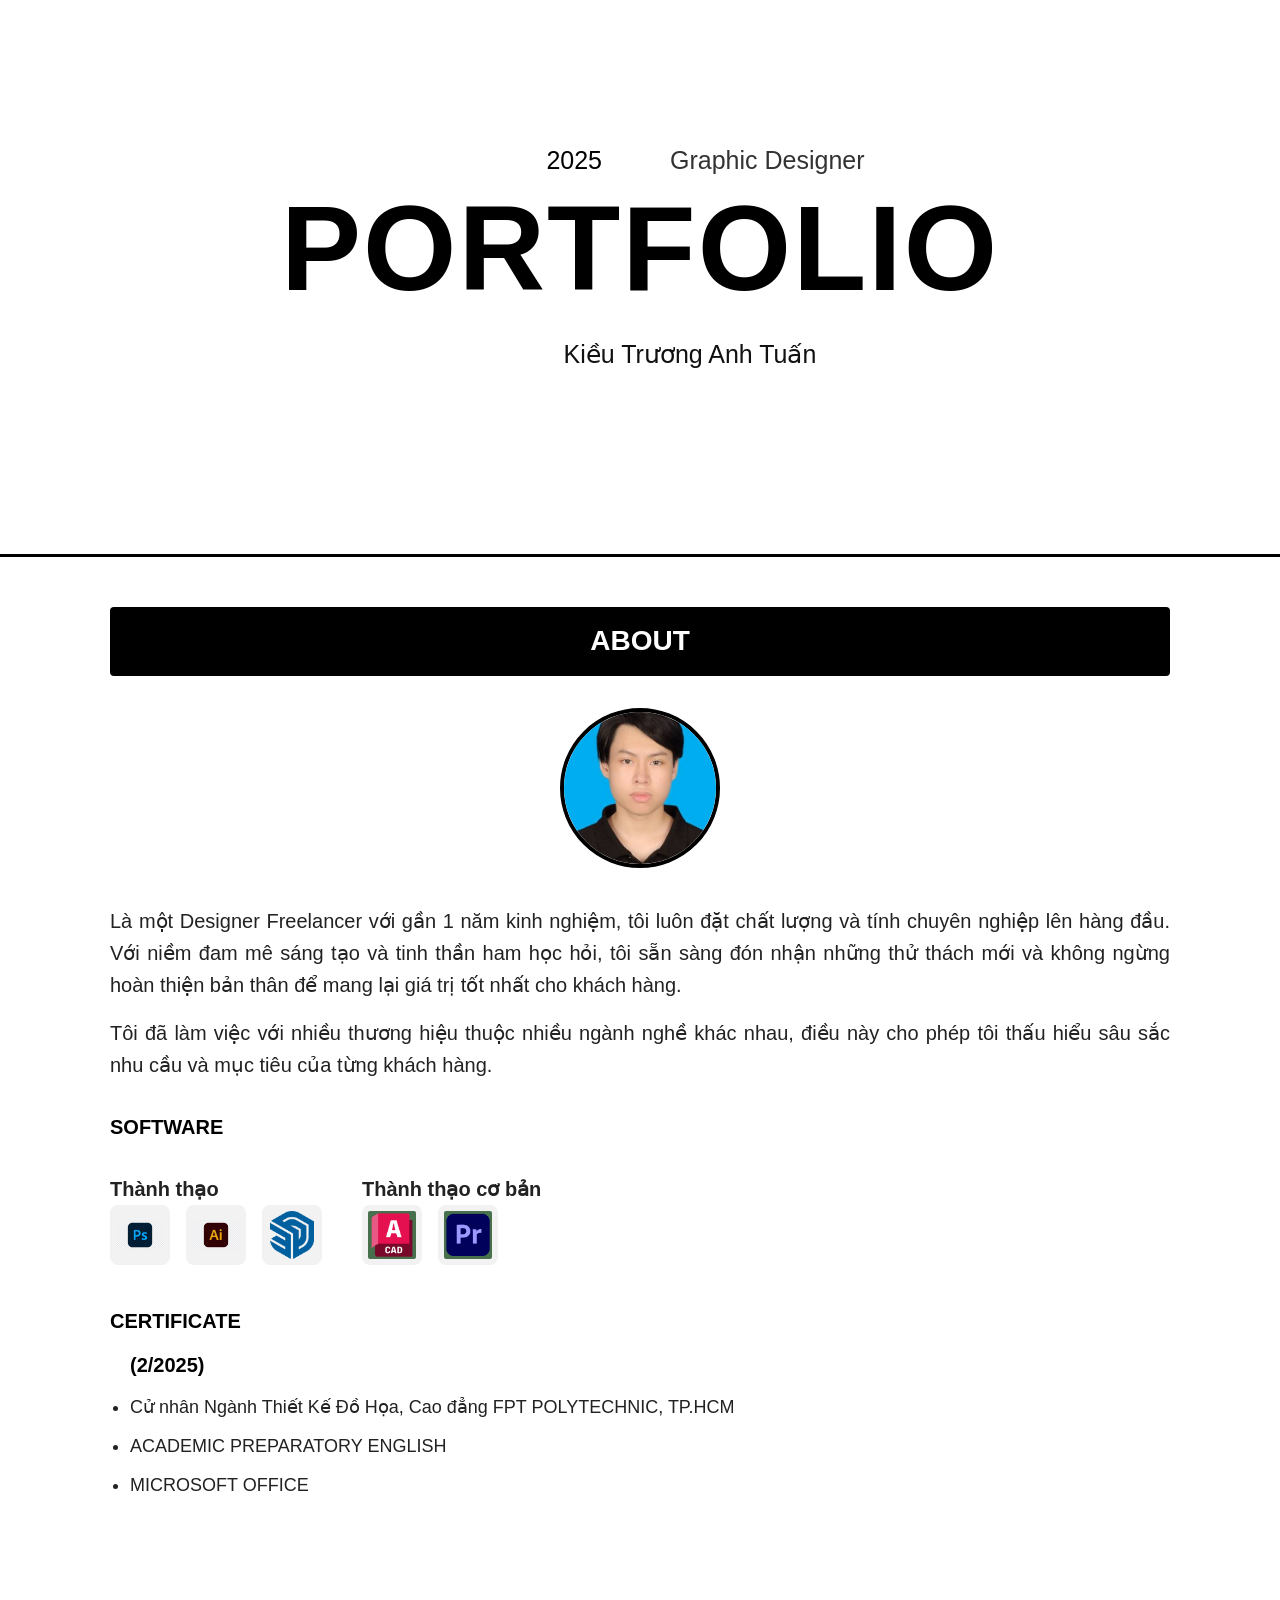
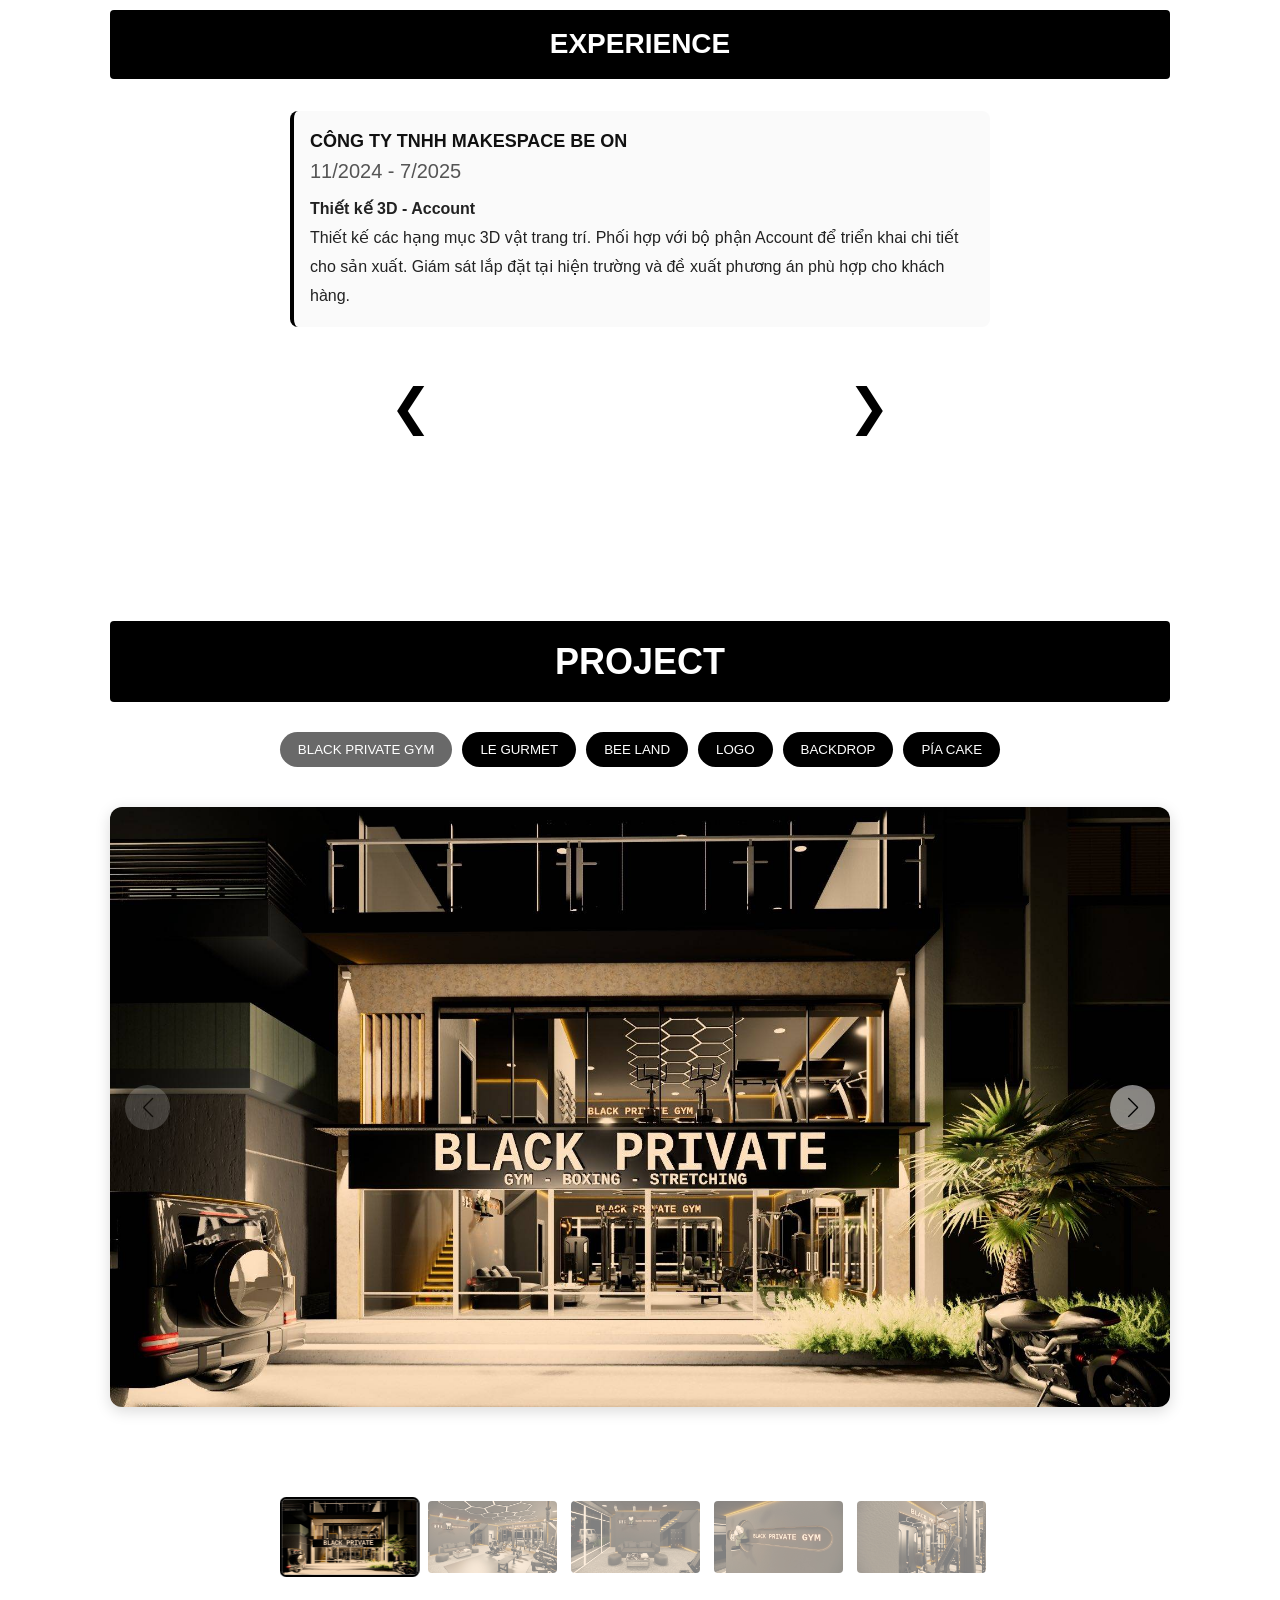
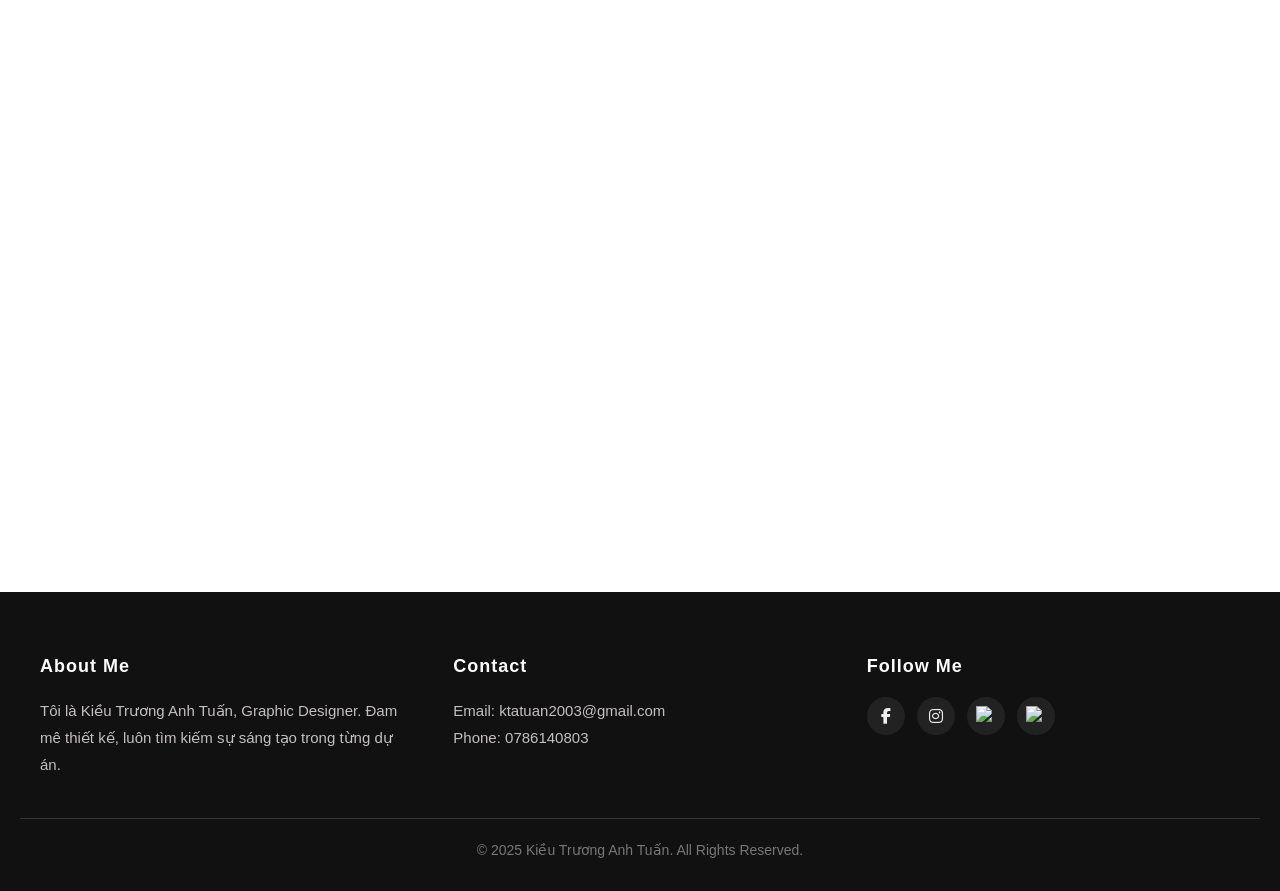
==== commit 92aed739: "Update index.html" ====
--- a/index.html
+++ b/index.html
@@ -174,8 +174,231 @@
       </div>
     </div>
 
-    <!-- Các phần PROJECT khác bạn cũng chỉ cần thay toàn bộ `/assets/images/...` thành `assets_compressed/assets/images/...` giống như mình đã làm ở trên -->
-  </section>
+   
+     <!-- RESTAURANT -->
+    <div id="res" class="project-list">
+      <!-- SLIDER MÔ TẢ -->
+      <div class="restaurant-desc-wrapper">
+        <div class="swiper restaurantDescSwiper">
+          <div class="swiper-wrapper">
+            <div class="swiper-slide img-mota"><img src="assets_compressed/assets/images/restaurant/mota/mota.jpg" alt=""></div>
+            <div class="swiper-slide img-logo"><img src="assets_compressed/assets/images/restaurant/mota/logo.jpg" alt=""></div>
+            <div class="swiper-slide img-11"><img src="assets_compressed/assets/images/restaurant/mota/11.jpg" alt=""></div>
+            <div class="swiper-slide img-12"><img src="assets_compressed/assets/images/restaurant/mota/12.jpg" alt=""></div>
+            <div class="swiper-slide img-13"><img src="assets_compressed/assets/images/restaurant/mota/13.jpg" alt=""></div>
+            <div class="swiper-slide img-14"><img src="assets_compressed/assets/images/restaurant/mota/14.jpg" alt=""></div>
+            <div class="swiper-slide img-15"><img src="assets_compressed/assets/images/restaurant/mota/15.jpg" alt=""></div>
+            <div class="swiper-slide img-16"><img src="assets_compressed/assets/images/restaurant/mota/16.jpg" alt=""></div>
+            <div class="swiper-slide img-18"><img src="assets_compressed/assets/images/restaurant/mota/18.jpg" alt=""></div>
+            <div class="swiper-slide"><img src="assets_compressed/assets/images/restaurant/mota/19.jpg" alt=""></div>
+          </div>
+          <div class="swiper-pagination"></div>
+        </div>
+      </div>
+
+      <div class="swiper mySwiper2">
+        <div class="swiper-wrapper">
+          <div class="swiper-slide"><img src="assets_compressed/assets/images/restaurant/9.jpg" alt=""></div>
+          <div class="swiper-slide"><img src="assets_compressed/assets/images/restaurant/1.jpg" alt=""></div>
+          <div class="swiper-slide"><img src="assets_compressed/assets/images/restaurant/2.jpg" alt=""></div>
+          <div class="swiper-slide"><img src="assets_compressed/assets/images/restaurant/3.jpg" alt=""></div>
+          <div class="swiper-slide"><img src="assets_compressed/assets/images/restaurant/4.jpg" alt=""></div>
+          <div class="swiper-slide"><img src="assets_compressed/assets/images/restaurant/5.jpg" alt=""></div>
+          <div class="swiper-slide"><img src="assets_compressed/assets/images/restaurant/6.jpg" alt=""></div>
+          <div class="swiper-slide"><img src="assets_compressed/assets/images/restaurant/7.jpg" alt=""></div>
+          <div class="swiper-slide"><img src="assets_compressed/assets/images/restaurant/8.jpg" alt=""></div>
+          <div class="swiper-slide"><img src="assets_compressed/assets/images/restaurant/10.jpg" alt=""></div>
+        </div>
+        <div class="swiper-button-next"></div>
+        <div class="swiper-button-prev"></div>
+      </div>
+
+      <div class="swiper mySwiper">
+        <div class="swiper-wrapper">
+          <div class="swiper-slide"><img src="assets_compressed/assets/images/restaurant/9.jpg" alt=""></div>
+          <div class="swiper-slide"><img src="assets_compressed/assets/images/restaurant/1.jpg" alt=""></div>
+          <div class="swiper-slide"><img src="assets_compressed/assets/images/restaurant/2.jpg" alt=""></div>
+          <div class="swiper-slide"><img src="assets_compressed/assets/images/restaurant/3.jpg" alt=""></div>
+          <div class="swiper-slide"><img src="assets_compressed/assets/images/restaurant/4.jpg" alt=""></div>
+          <div class="swiper-slide"><img src="assets_compressed/assets/images/restaurant/5.jpg" alt=""></div>
+          <div class="swiper-slide"><img src="assets_compressed/assets/images/restaurant/6.jpg" alt=""></div>
+        </div>
+      </div>
+    </div>
+
+    <!-- BEE -->
+    <div id="bee" class="project-list">
+      <!-- SLIDER MÔ TẢ -->
+      <div class="bee-desc-wrapper">
+        <div class="swiper beeDescSwiper">
+          <div class="swiper-wrapper">
+            <div class="swiper-slide img-logo"><img src="assets_compressed/assets/images/bee/logo.jpg" alt=""></div>
+            <div class="swiper-slide"><img src="assets_compressed/assets/images/bee/mota/1.jpg" alt=""></div>
+            <div class="swiper-slide"><img src="assets_compressed/assets/images/bee/mota/3.jpg" alt=""></div>
+            <div class="swiper-slide"><img src="assets_compressed/assets/images/bee/mota/4.jpg" alt=""></div>
+            <div class="swiper-slide"><img src="assets_compressed/assets/images/bee/mota/5.jpg" alt=""></div>
+            <div class="swiper-slide"><img src="assets_compressed/assets/images/bee/mota/6.jpg" alt=""></div>
+            <div class="swiper-slide"><img src="assets_compressed/assets/images/bee/mota/7.jpg" alt=""></div>
+            <div class="swiper-slide"><img src="assets_compressed/assets/images/bee/mota/8.jpg" alt=""></div>
+            <div class="swiper-slide"><img src="assets_compressed/assets/images/bee/mota/9.jpg" alt=""></div>
+            <div class="swiper-slide"><img src="assets_compressed/assets/images/bee/mota/10.jpg" alt=""></div>
+            <div class="swiper-slide img-11"><img src="assets_compressed/assets/images/bee/mota/11.jpg" alt=""></div>
+            <div class="swiper-slide"><img src="assets_compressed/assets/images/bee/mota/12.jpg" alt=""></div>
+            <div class="swiper-slide"><img src="assets_compressed/assets/images/bee/mota/13.jpg" alt=""></div>
+            <div class="swiper-slide"><img src="assets_compressed/assets/images/bee/mota/14.jpg" alt=""></div>
+            <div class="swiper-slide"><img src="assets_compressed/assets/images/bee/mota/15.jpg" alt=""></div>
+          </div>
+          <div class="swiper-pagination"></div>
+        </div>
+      </div>
+
+      <!-- SLIDER BANNER -->
+      <div class="swiper mySwiper2">
+        <div class="swiper-wrapper">
+          <div class="swiper-slide"><img src="assets_compressed/assets/images/bee/1.jpg" alt=""></div>
+          <div class="swiper-slide"><img src="assets_compressed/assets/images/bee/2.jpg" alt=""></div>
+          <div class="swiper-slide img-standee"><img src="assets_compressed/assets/images/bee/standee.jpg" alt=""></div>
+          <div class="swiper-slide"><img src="assets_compressed/assets/images/bee/3.jpg" alt=""></div>
+          <div class="swiper-slide"><img src="assets_compressed/assets/images/bee/4.jpg" alt=""></div>
+          <div class="swiper-slide"><img src="assets_compressed/assets/images/bee/5.jpg" alt=""></div>
+          <div class="swiper-slide img-6"><img src="assets_compressed/assets/images/bee/6.jpg" alt=""></div>
+          <div class="swiper-slide img-7"><img src="assets_compressed/assets/images/bee/7.jpg" alt=""></div>
+          <div class="swiper-slide img-8"><img src="assets_compressed/assets/images/bee/8.jpg" alt=""></div>
+          <div class="swiper-slide img-9"><img src="assets_compressed/assets/images/bee/9.jpg" alt=""></div>
+          <div class="swiper-slide img-10"><img src="assets_compressed/assets/images/bee/10.jpg" alt=""></div>
+          <div class="swiper-slide img-logo"><img src="assets_compressed/assets/images/bee/logo.jpg" alt=""></div>
+        </div>
+        <div class="swiper-button-next"></div>
+        <div class="swiper-button-prev"></div>
+      </div>
+
+      <div class="swiper mySwiper">
+        <div class="swiper-wrapper">
+          <div class="swiper-slide"><img src="assets_compressed/assets/images/bee/1.jpg" alt=""></div>
+          <div class="swiper-slide"><img src="assets_compressed/assets/images/bee/2.jpg" alt=""></div>
+          <div class="swiper-slide"><img src="assets_compressed/assets/images/bee/standee.jpg" alt=""></div>
+          <div class="swiper-slide"><img src="assets_compressed/assets/images/bee/3.jpg" alt=""></div>
+          <div class="swiper-slide"><img src="assets_compressed/assets/images/bee/4.jpg" alt=""></div>
+          <div class="swiper-slide"><img src="assets_compressed/assets/images/bee/5.jpg" alt=""></div>
+          <div class="swiper-slide"><img src="assets_compressed/assets/images/bee/6.jpg" alt=""></div>
+          <div class="swiper-slide"><img src="assets_compressed/assets/images/bee/7.jpg" alt=""></div>
+        </div>
+      </div>
+    </div>
+
+    <!-- LOGO -->
+    <div id="logo" class="project-list">
+      <div class="swiper mySwiper2">
+        <div class="swiper-wrapper">
+          <div class="swiper-slide"><img src="assets_compressed/assets/images/logo/logo.jpg" alt=""></div>
+          <div class="swiper-slide"><img src="assets_compressed/assets/images/logo/1.jpg" alt=""></div>
+          <div class="swiper-slide"><img src="assets_compressed/assets/images/logo/2.jpg" alt=""></div>
+          <div class="swiper-slide"><img src="assets_compressed/assets/images/logo/3.jpg" alt=""></div>
+        </div>
+        <div class="swiper-button-next"></div>
+        <div class="swiper-button-prev"></div>
+      </div>
+
+      <div class="swiper mySwiper">
+        <div class="swiper-wrapper">
+          <div class="swiper-slide"><img src="assets_compressed/assets/images/logo/logo.jpg" alt=""></div>
+          <div class="swiper-slide"><img src="assets_compressed/assets/images/logo/1.jpg" alt=""></div>
+          <div class="swiper-slide"><img src="assets_compressed/assets/images/logo/2.jpg" alt=""></div>
+          <div class="swiper-slide"><img src="assets_compressed/assets/images/logo/3.jpg" alt=""></div>
+        </div>
+      </div>
+    </div>
+
+    <!-- BACKDROP -->
+    <div id="backdr" class="project-list">
+      <div class="swiper mySwiper2">
+        <div class="swiper-wrapper">
+          <div class="swiper-slide"><img src="assets_compressed/assets/images/backdrop/1.jpg" alt=""></div>
+          <div class="swiper-slide"><img src="assets_compressed/assets/images/backdrop/2.jpg" alt=""></div>
+          <div class="swiper-slide"><img src="assets_compressed/assets/images/backdrop/3.jpg" alt=""></div>
+          <div class="swiper-slide"><img src="assets_compressed/assets/images/backdrop/4.jpg" alt=""></div>
+          <div class="swiper-slide"><img src="assets_compressed/assets/images/backdrop/5.jpg" alt=""></div>
+          <div class="swiper-slide"><img src="assets_compressed/assets/images/backdrop/6.jpg" alt=""></div>
+          <div class="swiper-slide"><img src="assets_compressed/assets/images/backdrop/7.jpg" alt=""></div>
+          <div class="swiper-slide"><img src="assets_compressed/assets/images/backdrop/8.jpg" alt=""></div>
+          <div class="swiper-slide"><img src="assets_compressed/assets/images/backdrop/9.jpg" alt=""></div>
+          <div class="swiper-slide"><img src="assets_compressed/assets/images/backdrop/10.jpg" alt=""></div>
+          <div class="swiper-slide"><img src="assets_compressed/assets/images/backdrop/11.jpg" alt=""></div>
+        </div>
+        <div class="swiper-button-next"></div>
+        <div class="swiper-button-prev"></div>
+      </div>
+
+      <div class="swiper mySwiper">
+        <div class="swiper-wrapper">
+          <div class="swiper-slide"><img src="assets_compressed/assets/images/backdrop/1.jpg" alt=""></div>
+          <div class="swiper-slide"><img src="assets_compressed/assets/images/backdrop/2.jpg" alt=""></div>
+          <div class="swiper-slide"><img src="assets_compressed/assets/images/backdrop/3.jpg" alt=""></div>
+          <div class="swiper-slide"><img src="assets_compressed/assets/images/backdrop/4.jpg" alt=""></div>
+          <div class="swiper-slide"><img src="assets_compressed/assets/images/backdrop/5.jpg" alt=""></div>
+        </div>
+      </div>
+    </div>
+
+    <!-- PIA -->
+<div id="pia" class="project-list">
+  <!-- SLIDER MÔ TẢ -->
+  <div class="pia-desc-wrapper">
+    <div class="swiper beeDescSwiper">
+      <div class="swiper-wrapper">
+        <div class="swiper-slide img-1"><img src="assets_compressed/assets/images/pia/mota/1.jpg" alt=""></div>
+        <div class="swiper-slide img-6"><img src="assets_compressed/assets/images/pia/mota/6.jpg" alt=""></div>
+      </div>
+      <div class="swiper-pagination"></div>
+    </div>
+  </div>
+
+  <!-- SLIDER CHÍNH -->
+  <div class="swiper mySwiper2">
+    <div class="swiper-wrapper">
+      <div class="swiper-slide img-1"><img src="assets_compressed/assets/images/pia/1.jpg" alt=""></div>
+      <div class="swiper-slide img-2"><img src="assets_compressed/assets/images/pia/2.jpg" alt=""></div>
+      <div class="swiper-slide img-3"><img src="assets_compressed/assets/images/pia/3.jpg" alt=""></div>
+      <div class="swiper-slide img-4"><img src="assets_compressed/assets/images/pia/4.jpg" alt=""></div>
+      <div class="swiper-slide img-7"><img src="assets_compressed/assets/images/pia/7.jpg" alt=""></div>
+       <div class="swiper-slide img-sc1"><img src="assets_compressed/assets/images/pia/sc1.jpg" alt=""></div>
+      <div class="swiper-slide img-sc2"><img src="assets_compressed/assets/images/pia/sc2.jpg" alt=""></div>
+      <div class="swiper-slide img-sc3"><img src="assets_compressed/assets/images/pia/sc3.jpg" alt=""></div>
+      <div class="swiper-slide img-sc4"><img src="assets_compressed/assets/images/pia/sc4.jpg" alt=""></div>
+      <div class="swiper-slide img-sc5"><img src="assets_compressed/assets/images/pia/sc5.jpg" alt=""></div>
+       <div class="swiper-slide img-sc6"><img src="assets_compressed/assets/images/pia/sc6.jpg" alt=""></div>
+      <div class="swiper-slide img-sc7"><img src="assets_compressed/assets/images/pia/sc7.jpg" alt=""></div>
+      <div class="swiper-slide img-sc8"><img src="assets_compressed/assets/images/pia/sc8.jpg" alt=""></div>
+      <div class="swiper-slide img-sc9"><img src="assets_compressed/assets/images/pia/sc9.jpg" alt=""></div>
+      <div class="swiper-slide img-sc10"><img src="assets_compressed/assets/images/pia/sc10.jpg" alt=""></div>
+       <div class="swiper-slide img-sc11"><img src="assets_compressed/assets/images/pia/sc11.jpg" alt=""></div>
+      <div class="swiper-slide img-sc12"><img src="assets_compressed/assets/images/pia/sc12.jpg" alt=""></div>
+      <div class="swiper-slide img-sc13"><img src="assets_compressed/assets/images/pia/sc13.jpg" alt=""></div>
+      
+    </div>
+    <div class="swiper-button-next"></div>
+    <div class="swiper-button-prev"></div>
+  </div>
+
+  <!-- SLIDER THUMBNAIL -->
+  <div class="swiper mySwiper">
+    <div class="swiper-wrapper">
+      <div class="swiper-slide img-1"><img src="assets_compressed/assets/images/pia/1.jpg" alt=""></div>
+      <div class="swiper-slide img-2"><img src="assets_compressed/assets/images/pia/2.jpg" alt=""></div>
+      <div class="swiper-slide img-3"><img src="assets_compressed/assets/images/pia/3.jpg" alt=""></div>
+      <div class="swiper-slide img-4"><img src="assets_compressed/assets/images/pia/4.jpg" alt=""></div>
+      <div class="swiper-slide img-7"><img src="assets_compressed/assets/images/pia/7.jpg" alt=""></div>
+      <div class="swiper-slide img-sc1"><img src="assets_compressed/assets/images/pia/sc1.jpg" alt=""></div>
+      <div class="swiper-slide img-sc2"><img src="assets_compressed/assets/images/pia/sc2.jpg" alt=""></div>
+      <div class="swiper-slide img-sc3"><img src="assets_compressed/assets/images/pia/sc3.jpg" alt=""></div>
+      <div class="swiper-slide img-sc4"><img src="assets_compressed/assets/images/pia/sc4.jpg" alt=""></div>
+      <div class="swiper-slide img-sc5"><img src="assets_compressed/assets/images/pia/sc5.jpg" alt=""></div>
+       <div class="swiper-slide img-sc6"><img src="assets_compressed/assets/images/pia/sc6.jpg" alt=""></div>
+      <div class="swiper-slide img-sc7"><img src="assets_compressed/assets/images/pia/sc7.jpg" alt=""></div>
+    </div>
+  </div>
+</div>
+</section>
 
   <!-- ================= FOOTER ================= -->
   <footer>
@@ -217,3 +440,4 @@
   <script src="main.js"></script>
 </body>
 </html>
+
--- a/style.css
+++ b/style.css
@@ -53,7 +53,7 @@
   font-size: 25px;
   color: #333;
   font-weight: 400;
-  margin-left: 470px; 
+  margin-left: 650px; 
   position: relative;
   top: 40px; 
 }
@@ -64,7 +64,7 @@
   color: #000000;
   position: relative;
   top: 40px;          
-  right: 470px;       
+  right: 650px;       
 }
 
 header .author-name {
@@ -72,7 +72,7 @@
   font-family: Oswald, sans-serif;
   font-size: 25px;
   position: relative;
-  top: -20px;
+  top: -80px;
 }
 
 
@@ -300,19 +300,21 @@
 
 /* ================== SWIPER MAIN (mySwiper2) ================== */
 .mySwiper2 {
-  width: 100%;
-  max-width: 1400px;
-  height: 700px;
+  width: 100%;             /* chiếm toàn bộ khung cha */
+  max-width: 1600px;        /* tăng max-width nếu muốn to hơn */
+  height: 1000px;            /* tăng chiều cao */
   margin: 0 auto 30px;
   border-radius: 12px;
   overflow: hidden;
   box-shadow: 0 4px 15px rgba(0, 0, 0, 0.15);
 }
+
 .mySwiper2 img {
-  width: 100%;
+  width: 100%;              /* fit đúng theo khung */
   height: 100%;
-  object-fit: cover;
-}
+  object-fit: cover;         /* giữ tỷ lệ ảnh đẹp */
+}
+
 .mySwiper2 .swiper-button-next,
 .mySwiper2 .swiper-button-prev {
   color: #000;
@@ -331,8 +333,8 @@
 }
 
 .mySwiper .swiper-slide {
-  width: 100px;              /* thumbnail nhỏ gọn, đều nhau */
-  height: 100px;
+  width: 200px;              /* thumbnail nhỏ gọn, đều nhau */
+  height: 200px;
   opacity: 0.5;
   cursor: pointer;
   transition: opacity 0.3s, transform 0.3s;
@@ -496,103 +498,137 @@
   width: 50%;
   height: auto;
 }
-
-/* ================== RESPONSIVE ================== */
-
+/*responsive*/
 /* Tablet */
 @media (max-width: 1024px) {
-  header h1 {
-    font-size: 90px; /* nhỏ hơn desktop */
-  }
-  header h1 span {
-    font-size: 20px;
-  }
-  header h2,
-  header .year,
-  header .author-name {
-    font-size: 22px;
-  }
-  section {
-    padding: 40px 15px;
-  }
-  .about-text {
-   flex: 1;
-  font-size: 20px;
-  color: #222;
-  text-align: justify;
-}
-  }
-  .about img {
-    width: 160px;
-    height: 160px;
-  }
+  header h1 { font-size: 100px; }
+  header h2, header .author-name { font-size: 20px; }
+
+  section { padding: 40px 15px; }
+  .about img { width: 160px; height: 160px; }
+  .about-text { font-size: 18px; }
+}
 
 
 /* Mobile */
 @media (max-width: 768px) {
   header {
-    padding: 60px 10px;
-  }
-  header h1 {
-    font-size: 70px;
-  }
-  header h1 span {
+    padding: 50px 10px;
+  }
+  header h1 { font-size: 55px; }
+  header .top-row { 
+    flex-direction: column; 
+    gap: 5px; 
+    margin-right: 0;
+  }
+   header h2 { 
     font-size: 18px;
-  }
- header {
+    margin-left: -100px;   /* gần sát trái hơn */
+    
+  }
+
+   header .year {
+    font-size: 14px;
+    margin-right: 100px;  /* sát mép phải hơn trên mobile */
+  }
+}
+
+  header .author-name {
+    font-size: 25px;
+    margin-top: 70px;
+    margin-left: -250px;   /* gần sát trái hơn */
+    display: block;     /* đảm bảo xuống dòng */
+
+  }
+
+
+  .about-wrap { flex-direction: column; text-align: center; }
+  .about img { width: 160px; height: 160px; }
+  .about-text { font-size: 20px; }
+
+  .experience-slider { min-height: auto; }
+  .exp-item { padding: 16px; }
+  .exp-item .role { font-size: 18px; }
+  .exp-item .company { font-size: 16px; }
+  .exp-item p { font-size: 16px; }
+  .exp-arrow {
+    top: auto; bottom: -40px; /* đưa mũi tên xuống dưới slider */
+    font-size: 35px;
+  }
+  .exp-arrow.left { left: 30%; }
+  .exp-arrow.right { right: 30%; }
+
+  .mySwiper2 { height: 600px; }
+  .mySwiper { height: 600px; }
+  
+
+  .restaurant-desc-wrapper {
+    max-width: 200%;
+    font-size: 14px;
+    max-height: 400;   /* Nhỏ hơn trên mobile */
+    overflow-y: auto;    /* Nếu text dài quá thì cuộn */
+  }
+
+  .restaurant-desc-wrapper img {
+    max-width: 100%;     /* Ảnh co theo khung */
+    height: auto;        /* Giữ tỉ lệ ảnh */
+    max-height: 200px;   /* Giới hạn chiều cao ảnh */
+    object-fit: contain;   /* Cắt vừa khung, không méo ảnh */
+    border-radius: 8px;  /* Bo góc cho đẹp */
+      display: block;
+  }
+
+  /* Chỉ áp dụng cho ảnh logo trong slide */
+.restaurant-desc-wrapper .swiper-slide.img-logo img {
+  max-width: 220px;   /* Giới hạn chiều rộng tối đa */
+  height: auto;       /* Giữ đúng tỉ lệ */
+  object-fit: contain;
+}
+
+
+
+.restaurant-desc-wrapper .swiper-slide.img-13 img {
+  max-width: 400px;   /* Giới hạn chiều rộng tối đa */
+  height: 200px;       /* Giữ đúng tỉ lệ */
+  object-fit: contain;
+}
+
+  .bee-desc-wrapper {
+    max-width: 200%;
+    font-size: 14px;
+    max-height: 300px;   /* Nhỏ hơn trên mobile */
+    overflow-y: auto;    /* Nếu text dài quá thì cuộn */
+  }
+
+  .bee-desc-wrapper img {
+    max-width: 200%;     /* Ảnh co theo khung */
+    height: auto;        /* Giữ tỉ lệ ảnh */
+    max-height: 300px;   /* Giới hạn chiều cao ảnh */
+    object-fit: contain;   /* Cắt vừa khung, không méo ảnh */
+    border-radius: 8px;  /* Bo góc cho đẹp */
+      display: block;
+  }
+
+   .pia-desc-wrapper img  {
+    max-width: 200%;     /* Ảnh co theo khung */
+    height: auto;        /* Giữ tỉ lệ ảnh */
+    max-height: 800px;   /* Giới hạn chiều cao ảnh */
+    object-fit: contain;   /* Cắt vừa khung, không méo ảnh */
+    border-radius: 8px;  /* Bo góc cho đẹp */
+   }
+  
+
+.experience-slider {
+  min-height: 400px;
   position: relative;
-}
-.about-wrap {
-    flex-direction: column;
-  }
-  .about img {
-    width: 150px;
-    height: 150px;
-  }
-
-/* year xích trái */
-header .year {
-  position: absolute;
-  left: 20px;   /* chỉnh khoảng cách sang trái */
-  top: 11px;
-  font-size: 20px;
-}
-
-/* h2 xích phải */
-header h2 {
-  position: absolute;
-  right: 50px;  /* chỉnh khoảng cách sang phải */
-  top: 20px;
-  font-size: 20px;
-}
-
-/* name xích phải dưới h2 */
-header .author-name {
-  position: absolute;
-  right: 20px;  /* sát phải */
-  top: 50px;    /* xuống dưới h2 */
-  font-size: 20px;
-}
-
-  section {
-    padding: 30px 10px;
-  }
-  .about-text {
-    font-size: 20px;
-  }
-  .about img {
-    width: 160px;
-    height: 160px;
-  }
-  .experience-slider {
-    min-height: 400px;
-    position: relative;
-    overflow: hidden;
-  }
-  .exp-item .role {
+  overflow: hidden;
+}
+
+.exp-item .role {
   font-weight: 600;
   font-size: 18px;
 }
+
 .exp-item .company {
   font-size: 20px;
   color: #555;
@@ -600,14 +636,15 @@
 }
 
 .exp-item p {
-  font-size: 16px;   /* tăng size chữ từ mặc định lên 18px */
-  line-height: 1.8;  /* giãn dòng cho dễ đọc */
-  color: #222;       /* màu chữ rõ hơn */
-}
+  font-size: 16px;      /* tăng size chữ từ mặc định lên 18px */
+  line-height: 1.8;     /* giãn dòng cho dễ đọc */
+  color: #222;          /* màu chữ rõ hơn */
+}
+
 .exp-arrow {
   position: absolute;
   top: 50%;
-  transform: translateY(120%);
+  transform: translateY(-10%);
   background: none;
   color: #000;
   border: none;
@@ -615,114 +652,31 @@
   cursor: pointer;
   z-index: 5;
 }
+
 .exp-arrow.left {
   left: 100px;
 }
+
 .exp-arrow.right {
   right: 100px;
 }
 
 
-
-}
-
-
-
-/* Extra small (480px trở xuống) */
+/* Extra small */
 @media (max-width: 480px) {
-  header {
-    padding: 40px 8px;
-  }
-  header h1 {
-    font-size: 50px;
-  }
-  header h1 span {
-    font-size: 16px;
-  }
-
-/* h2 xích phải */
-header h2 {
-  position: absolute;
-  right: 250px;  /* chỉnh khoảng cách sang phải */
-  top: 10px;
-  font-size: 16px;
-
-
-}  /* year xích trái */
-header .year {
-  position: absolute;
-  left: 270px;   /* chỉnh khoảng cách sang trái */
-  top: 20px;
-  font-size: 20px;
-}
-
-
-
-/* name xích phải dưới h2 */
-header .author-name {
-  position: absolute;
-  left: -100px;
-  top: 120px;    /* xuống dưới h2 */
-  font-size: 20px;
-}
-
-
-  .about-text {
-    font-size: 18px;
-  }
-   .about img {
-    width: 120px;
-    height: 120px;
-  }
-  .mySwiper2 {
-    height: 220px; /* hạ khung ảnh */
-  }
-  .mySwiper {
-    height: 60px;
-  }
- 
-
-  .experience-slider {
-    min-height: 400px;
-    position: relative;
-    overflow: hidden;
-  }
-  .exp-item .role {
-  font-weight: 600;
-  font-size: 20px;
-}
-.exp-item .company {
-  font-size: 20px;
-  color: #555;
-  margin-bottom: 8px;
-}
-
-.exp-item p {
-  font-size: 18px;   /* tăng size chữ từ mặc định lên 18px */
-  line-height: 1.8;  /* giãn dòng cho dễ đọc */
-  color: #222;       /* màu chữ rõ hơn */
-}
-.exp-arrow {
-  position: absolute;
-  top: 50%;
-  transform: translateY(250%);
-  background: none;
-  color: #000;
-  border: none;
-  font-size: 50px;
-  cursor: pointer;
-  z-index: 5;
-}
-.exp-arrow.left {
-  left: 100px;
-}
-.exp-arrow.right {
-  right: 100px;
-}
-
-}
-
-
+  header h1 { font-size: 40px; }
+  header .author-name { font-size: 16px; }
+
+  .about img { width: 120px; height: 120px; }
+  .about-text { font-size: 20px; }
+
+  .mySwiper2 { height: 200px; }
+  .mySwiper { height: 200px; }
+  .projects-section .section-title { font-size: 24px; }
+
+  
+
+}
 
 
 /* ================== FOOTER ================== */
@@ -981,7 +935,7 @@
 
 .mySwiper .swiper-slide {
   flex: 0 0 auto;
-  max-width: 100px; /* desktop mặc định */
+  max-width: 800px; /* desktop mặc định */
 }
 
 .mySwiper img {
@@ -994,7 +948,6 @@
   width: 100%;
   height: auto;
   object-fit: contain;
-  max-width: 100px; /* desktop mặc định */
-}
-
-
+}
+
+
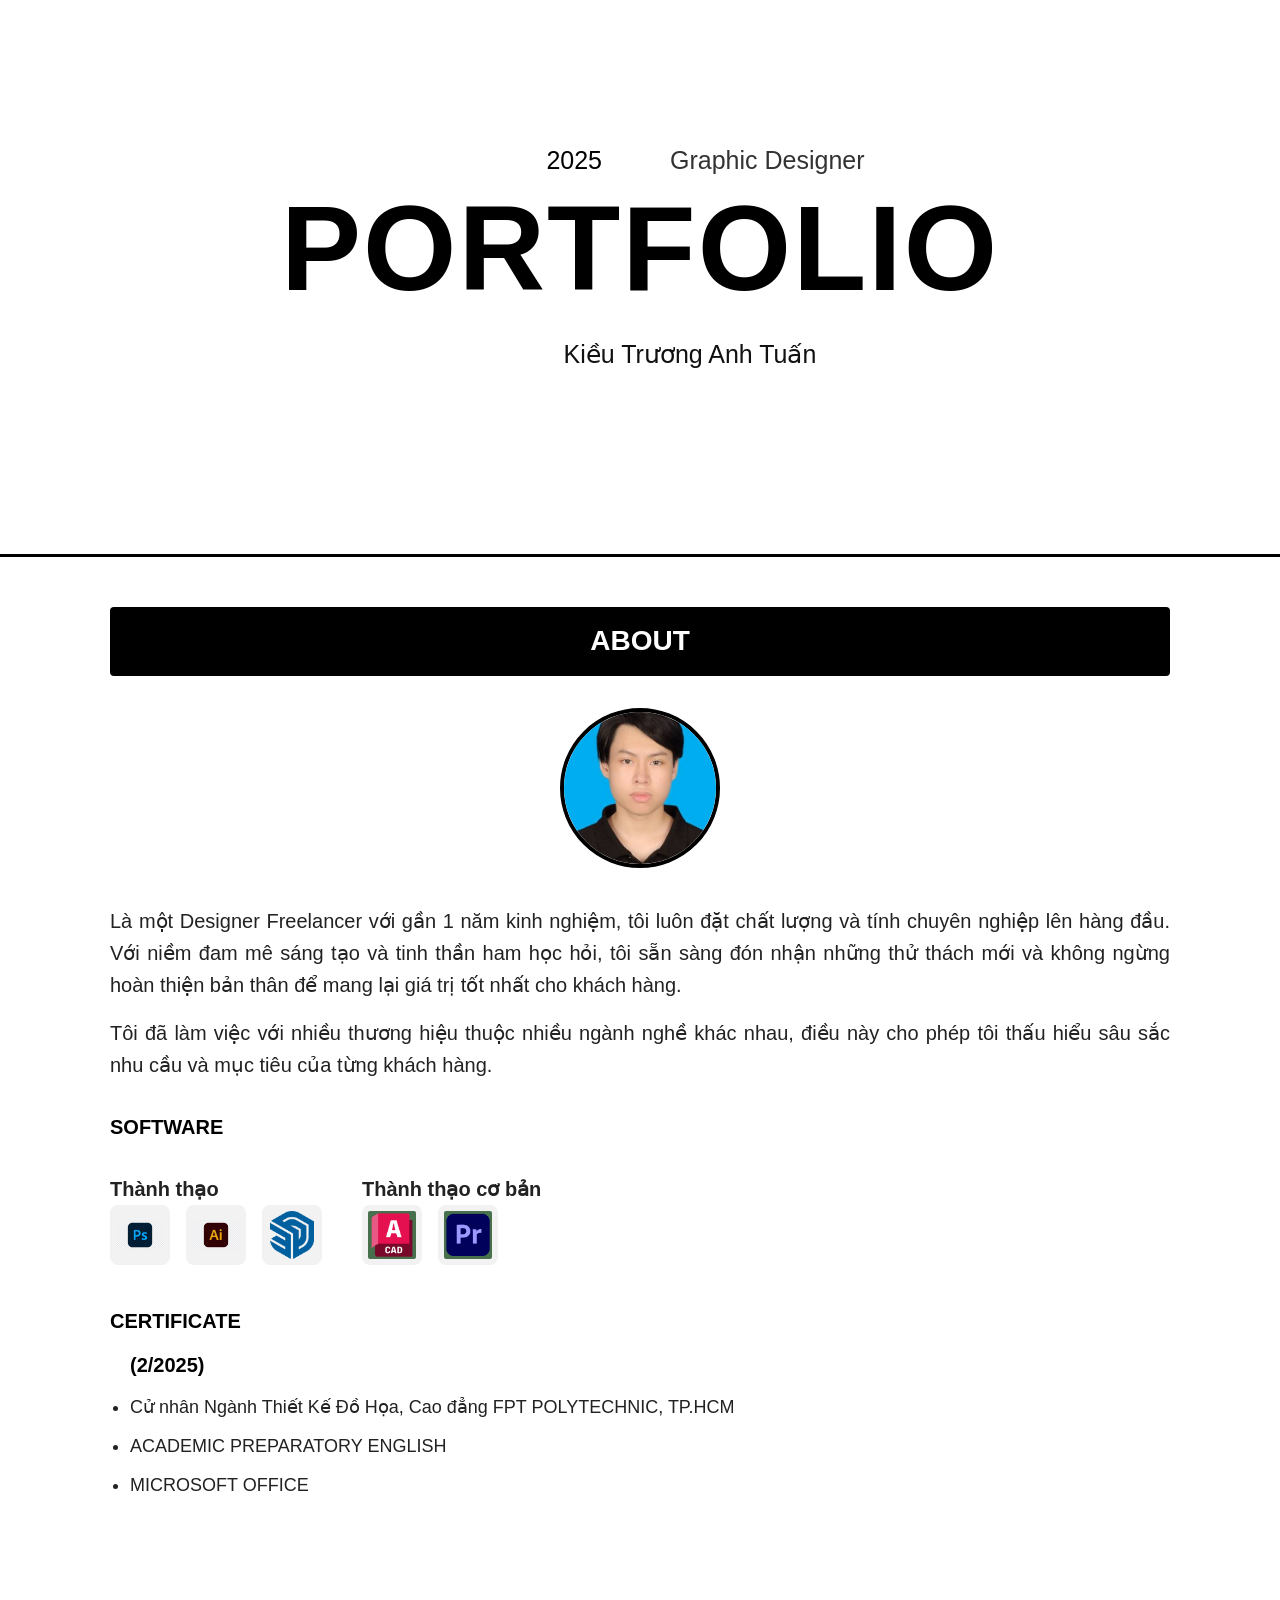
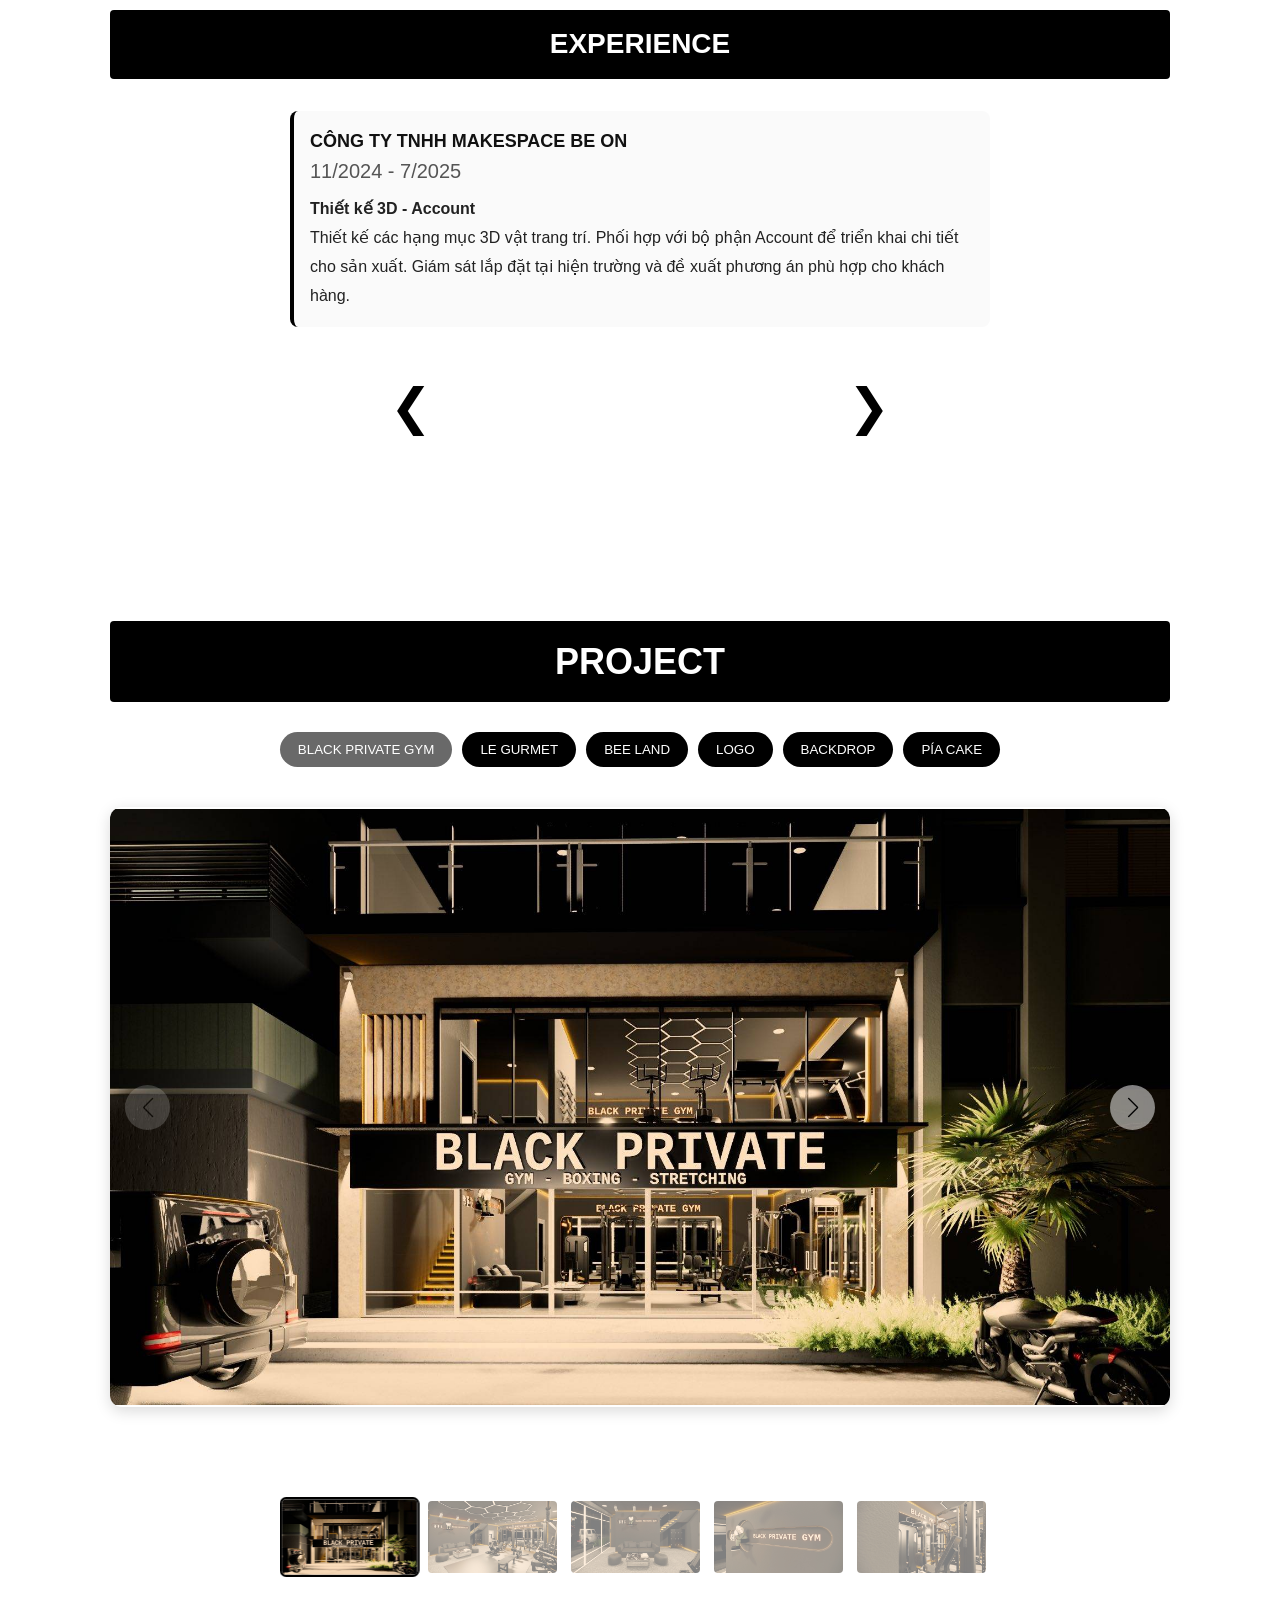
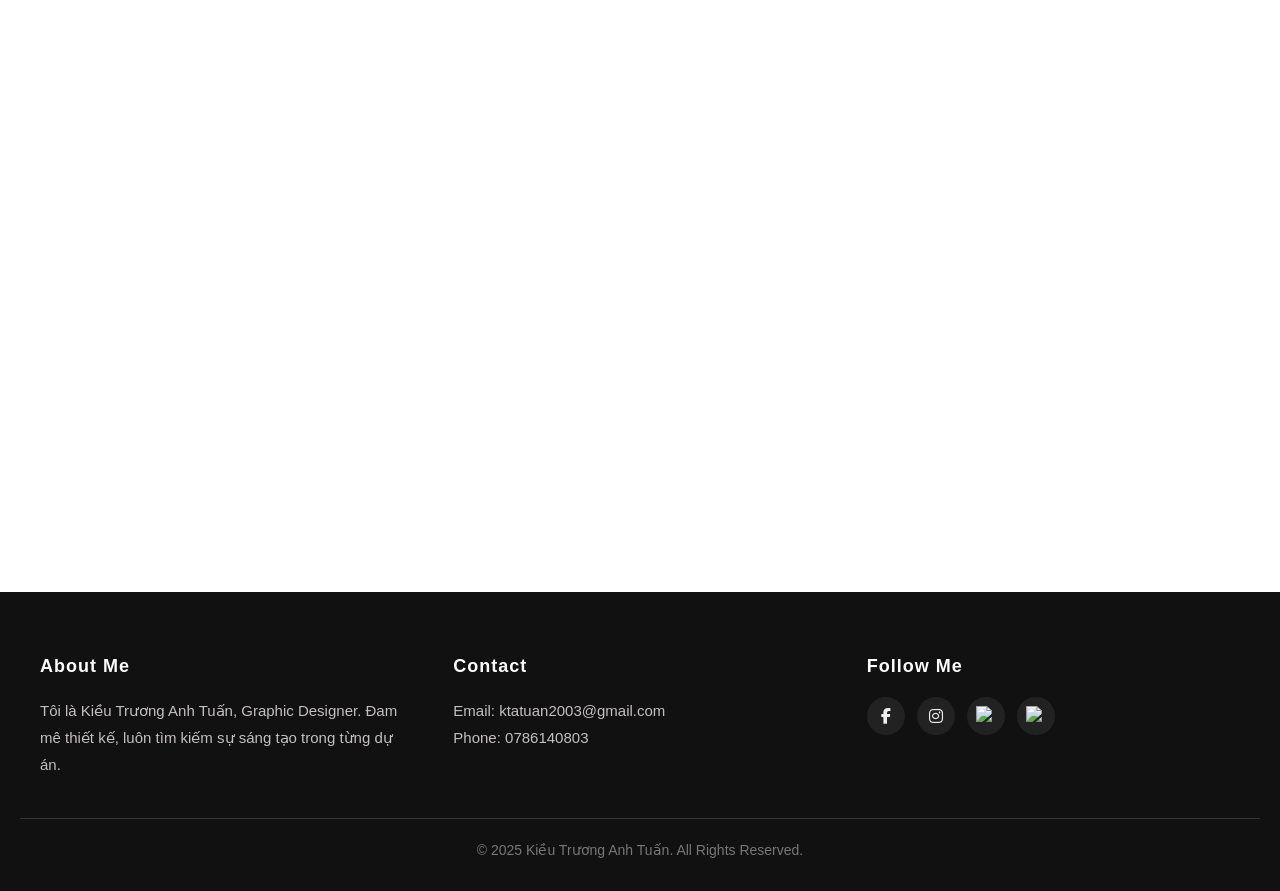
==== commit 6fb815cb: "Update index.html" ====
--- a/index.html
+++ b/index.html
@@ -363,17 +363,17 @@
       <div class="swiper-slide img-7"><img src="assets_compressed/assets/images/pia/7.jpg" alt=""></div>
        <div class="swiper-slide img-sc1"><img src="assets_compressed/assets/images/pia/sc1.jpg" alt=""></div>
       <div class="swiper-slide img-sc2"><img src="assets_compressed/assets/images/pia/sc2.jpg" alt=""></div>
-      <div class="swiper-slide img-sc3"><img src="assets_compressed/assets/images/pia/sc3.jpg" alt=""></div>
+     
       <div class="swiper-slide img-sc4"><img src="assets_compressed/assets/images/pia/sc4.jpg" alt=""></div>
-      <div class="swiper-slide img-sc5"><img src="assets_compressed/assets/images/pia/sc5.jpg" alt=""></div>
+      
        <div class="swiper-slide img-sc6"><img src="assets_compressed/assets/images/pia/sc6.jpg" alt=""></div>
       <div class="swiper-slide img-sc7"><img src="assets_compressed/assets/images/pia/sc7.jpg" alt=""></div>
-      <div class="swiper-slide img-sc8"><img src="assets_compressed/assets/images/pia/sc8.jpg" alt=""></div>
+    
       <div class="swiper-slide img-sc9"><img src="assets_compressed/assets/images/pia/sc9.jpg" alt=""></div>
       <div class="swiper-slide img-sc10"><img src="assets_compressed/assets/images/pia/sc10.jpg" alt=""></div>
        <div class="swiper-slide img-sc11"><img src="assets_compressed/assets/images/pia/sc11.jpg" alt=""></div>
       <div class="swiper-slide img-sc12"><img src="assets_compressed/assets/images/pia/sc12.jpg" alt=""></div>
-      <div class="swiper-slide img-sc13"><img src="assets_compressed/assets/images/pia/sc13.jpg" alt=""></div>
+     
       
     </div>
     <div class="swiper-button-next"></div>
@@ -390,9 +390,9 @@
       <div class="swiper-slide img-7"><img src="assets_compressed/assets/images/pia/7.jpg" alt=""></div>
       <div class="swiper-slide img-sc1"><img src="assets_compressed/assets/images/pia/sc1.jpg" alt=""></div>
       <div class="swiper-slide img-sc2"><img src="assets_compressed/assets/images/pia/sc2.jpg" alt=""></div>
-      <div class="swiper-slide img-sc3"><img src="assets_compressed/assets/images/pia/sc3.jpg" alt=""></div>
+     
       <div class="swiper-slide img-sc4"><img src="assets_compressed/assets/images/pia/sc4.jpg" alt=""></div>
-      <div class="swiper-slide img-sc5"><img src="assets_compressed/assets/images/pia/sc5.jpg" alt=""></div>
+     
        <div class="swiper-slide img-sc6"><img src="assets_compressed/assets/images/pia/sc6.jpg" alt=""></div>
       <div class="swiper-slide img-sc7"><img src="assets_compressed/assets/images/pia/sc7.jpg" alt=""></div>
     </div>
@@ -441,3 +441,5 @@
 </body>
 </html>
 
+
+
--- a/style.css
+++ b/style.css
@@ -368,15 +368,19 @@
 }
 .restaurantDescSwiper {
   width: 100%;
-  height: 500px;
+  height: 600px;
   border-radius: 12px;
   overflow: hidden;
 }
+/* ================== Ảnh trong tất cả slide ================== */
 .restaurantDescSwiper img {
   width: 100%;
   height: 100%;
-  object-fit: cover;
-}
+  object-fit: cover; /* hoặc cover nếu muốn ảnh căng full */
+  display: block;
+  margin: 0 auto;
+}
+
 .restaurantDescSwiper .swiper-pagination {
   bottom: 10px;
 }
@@ -384,23 +388,37 @@
 .restaurantDescSwiper .swiper-slide.img-mota img {
   width: auto;
   height: auto;
-  max-height: 90%;
-  max-width: 80%;
+  max-height: 100%;
+  max-width: 100%;
   object-fit: contain;
   margin: 0 auto;
   display: block;
 }
 /* Ảnh trong slide img-13 & logo */
-.restaurantDescSwiper .swiper-slide.img-13 img,
 .restaurantDescSwiper .swiper-slide.img-logo img {
-  width: auto;
-  height: auto;
-  max-width: 100%;
-  max-height: 100%;
-  object-fit: contain;
-  margin: 0 auto;
-  display: block;
-}
+  width: 100%;
+  height: auto;
+  max-width: none;
+  max-height: none;
+  object-fit: contain;
+  display: block;
+  transform: scale(1.5) translateY(30px); /* phóng 2 lần và dịch xuống 30px */
+  transform-origin: top center; /* giữ tâm phóng to ở trên */
+}
+
+.restaurantDescSwiper .swiper-slide.img-13 img {
+  width: 100%;
+  height: auto;
+  max-width: none;
+  max-height: none;
+  object-fit: contain;
+  display: block;
+  transform: scale(1.5) translateY(30px); /* phóng 2 lần và dịch xuống 30px */
+  transform-origin: top center; /* giữ tâm phóng to ở trên */
+}
+
+
+
 /* Fix riêng cho ảnh đặc biệt */
 .restaurantDescSwiper .swiper-slide.img-11 img,
 .restaurantDescSwiper .swiper-slide.img-12 img {
@@ -412,11 +430,11 @@
   background: #fff;
 }
 .restaurantDescSwiper .swiper-slide.img-13 img {
-  max-width: 600px;
+  max-width: 900px;
 }
 .restaurantDescSwiper .swiper-slide.img-14 img,
 .restaurantDescSwiper .swiper-slide.img-18 img {
-  max-width: 600px;
+  max-width: 900px;
 }
 .restaurantDescSwiper .swiper-slide.img-15 img,
 .restaurantDescSwiper .swiper-slide.img-16 img {
@@ -428,9 +446,9 @@
   max-width: 800px;
   margin: 0 auto 50px;
 }
-.beeDescSwiper {
-  width: 100%;
-  height: 400px;
+.beeDescSwiper { 
+  width: 100%;
+  height: 600px;
   border-radius: 10px;
   overflow: hidden;
 }
@@ -490,7 +508,6 @@
   width: 100%;
   height: auto;
 }
-.mySwiper2 .img-7 img,
 .mySwiper2 .img-8 img,
 .mySwiper2 .img-9 img,
 .mySwiper2 .img-10 img,
@@ -498,6 +515,17 @@
   width: 50%;
   height: auto;
 }
+
+.swiper-slide.img-7 img {
+  width: auto;
+  max-width: 100%;   /* giảm xuống còn 60% */
+  max-height: 600px;
+  margin: 0 auto;
+  display: block;
+  object-fit: contain;
+}
+
+
 /*responsive*/
 /* Tablet */
 @media (max-width: 1024px) {
@@ -540,6 +568,77 @@
     display: block;     /* đảm bảo xuống dòng */
 
   }
+  @media (max-width: 480px) {
+  .swiper {
+    height: 500px;   /* khung swiper trên mobile */
+  }
+}
+
+  .swiper-slide.img-7 img {
+    max-height: 190px;  
+  }
+
+  .swiper-slide.img-8 img {
+       width: 40%;       /* thu nhỏ ảnh còn 70% khung */
+    height: auto;     /* giữ nguyên tỉ lệ gốc */
+    max-height: none; /* không ép chiều cao */
+    display: block;
+    margin: 0 auto;   /* canh giữa */
+  }
+
+  .swiper-slide.img-9 img {
+    width: 40%;       /* thu nhỏ ảnh còn 70% khung */
+    height: auto;     /* giữ nguyên tỉ lệ gốc */
+    max-height: none; /* không ép chiều cao */
+    display: block;
+    margin: 0 auto;   /* canh giữa */
+  }
+
+  .swiper-slide.img-10 img {
+    width: 40%;       /* thu nhỏ ảnh còn 70% khung */
+    height: auto;     /* giữ nguyên tỉ lệ gốc */
+    max-height: none; /* không ép chiều cao */
+    display: block;
+    margin: 0 auto;   /* canh giữa */
+  }
+
+
+
+
+
+
+
+.bee-desc-wrapper img {
+  max-width: 200%;
+  height: auto;
+  max-height: 600px;   /* mặc định desktop */
+  object-fit: contain;
+  border-radius: 8px;
+  display: block;
+}
+
+@media (max-width: 768px) {
+  .bee-desc-wrapper img {
+    max-height: 400px;   /* tablet */
+  }
+}
+
+@media (max-width: 480px) {
+  .bee-desc-wrapper img {
+  max-width: 200%;
+  height: auto;
+  max-height: 600px;   /* tăng từ 300px → 600px */
+  object-fit: contain;
+  border-radius: 8px;
+  display: block;
+}
+
+
+
+}
+
+
+
 
 
   .about-wrap { flex-direction: column; text-align: center; }
@@ -572,7 +671,7 @@
   .restaurant-desc-wrapper img {
     max-width: 100%;     /* Ảnh co theo khung */
     height: auto;        /* Giữ tỉ lệ ảnh */
-    max-height: 200px;   /* Giới hạn chiều cao ảnh */
+    max-height: 300px;   /* Giới hạn chiều cao ảnh */
     object-fit: contain;   /* Cắt vừa khung, không méo ảnh */
     border-radius: 8px;  /* Bo góc cho đẹp */
       display: block;
@@ -603,7 +702,7 @@
   .bee-desc-wrapper img {
     max-width: 200%;     /* Ảnh co theo khung */
     height: auto;        /* Giữ tỉ lệ ảnh */
-    max-height: 300px;   /* Giới hạn chiều cao ảnh */
+    max-height: 400px;   /* Giới hạn chiều cao ảnh */
     object-fit: contain;   /* Cắt vừa khung, không méo ảnh */
     border-radius: 8px;  /* Bo góc cho đẹp */
       display: block;
@@ -790,21 +889,14 @@
 }
 .piaDescSwiper img {
   width: 100%;
-  height: 100%;
+  height: 50%;
   object-fit: cover;
 }
 .piaDescSwiper .swiper-pagination {
   bottom: 10px;
 }
 /* Fix riêng cho ảnh đặc biệt (Pía) */
-.piaDescSwiper .swiper-slide.img-logo img,
-.piaDescSwiper .swiper-slide.img-11 img,
-.piaDescSwiper .swiper-slide.img-12 img,
-.piaDescSwiper .swiper-slide.img-13 img,
-.piaDescSwiper .swiper-slide.img-14 img,
-.piaDescSwiper .swiper-slide.img-15 img,
-.piaDescSwiper .swiper-slide.img-16 img,
-.piaDescSwiper .swiper-slide.img-18 img {
+.piaDescSwiper .swiper-slide.img-logo img {
   width: auto;
   height: auto;
   max-width: 80%;
@@ -814,6 +906,58 @@
   display: block;
   background: #fff;
 }
+
+/* Desktop mặc định */
+.swiper-slide img {
+  width: 100%;
+  height: auto;
+  object-fit: contain;
+  display: block;
+  margin: 0 auto;
+}
+
+/* Tablet */
+@media (max-width: 768px) {
+  .img-sc1 img,
+  
+
+  .img-sc2 img,
+  .img-sc9 img { max-width: 80%; }
+
+  .img-sc4 img,
+  .img-sc10 img { max-width: 75%; }
+
+  .img-sc6 img,
+  .img-sc12 img { max-width: 65%; }
+
+  .img-sc7 img,
+  
+
+  .img-sc11 img { max-width: 50%; } /* riêng */
+}
+
+/* Mobile nhỏ */
+@media (max-width: 480px) {
+  .img-sc1 img,
+  
+
+  .img-sc2 img,
+  .img-sc9 img { max-width: 70%; }
+
+  .img-sc4 img,
+  .img-sc10 img { max-width: 65%; }
+
+  .img-sc6 img,
+  .img-sc12 img { max-width: 55%; }
+
+  .img-sc7 img,
+ 
+  .img-sc11 img { max-width: 40%; } /* riêng */
+}
+
+
+
+
 
 /* Nếu cần chỉnh riêng từng ảnh */
 .mySwiper2 .img-1 img {
@@ -844,15 +988,50 @@
   display: flex;
   justify-content: center;
   align-items: center;
-  min-height: 400px;
+  min-height: 450px;
   background: #fff;
 }
+/* Mặc định (desktop, không phóng to nhiều) */
 .piaDescSwiper .img-1 img {
-  max-width: 100%;
-}
+  width: 100% !important;
+  height: 100% !important;
+  object-fit: contain !important;
+  transform: scale(1) !important;   /* bình thường */
+  transform-origin: center !important;
+}
+
+/* Màn hình dưới 768px (tablet, mobile) */
+@media (max-width: 768px) {
+  .piaDescSwiper .img-1 img {
+    transform: scale(1.5) !important;  /* phóng to 1.5 lần */
+  }
+}
+
+/* Màn hình rất nhỏ, dưới 480px (mobile nhỏ) */
+@media (max-width: 480px) {
+  .piaDescSwiper .img-1 img {
+    transform: scale(1) !important;   /* phóng to 2 lần */
+  }
+}
+
+
+
+
 .piaDescSwiper .img-6 img {
   max-width: 50%;
 }
+
+@media (max-width: 480px) {
+  .swiper-slide.img-2 img {
+    width: 54%;       /* thu nhỏ ảnh */
+    height: auto;     /* giữ nguyên tỉ lệ */
+    margin: 0 auto;   /* canh giữa */
+    display: block;
+    object-fit: contain;
+  }
+
+}
+
 
 /* ================== SLIDER LOGO ================== */
 #logo .mySwiper2 {
@@ -882,8 +1061,8 @@
 }
 /* Thumbnail logo */
 #logo .mySwiper {
-  width: 80%;
-  height: 100px;
+  width: 100%;
+  height: 200px;
   margin: 0 auto;
 }
 #logo .mySwiper .swiper-slide {
@@ -901,7 +1080,7 @@
 
 /* Chỉ thu nhỏ ảnh trong slide có class img-6 */
 .swiper-slide.img-6 img {
-  max-width: 60%;   /* điều chỉnh tỷ lệ nhỏ hơn */
+  max-width: 100%;   /* điều chỉnh tỷ lệ nhỏ hơn */
   height: auto;
   display: block;
   margin: 0 auto;   /* căn giữa ảnh */
@@ -951,3 +1130,5 @@
 }
 
 
+
+
